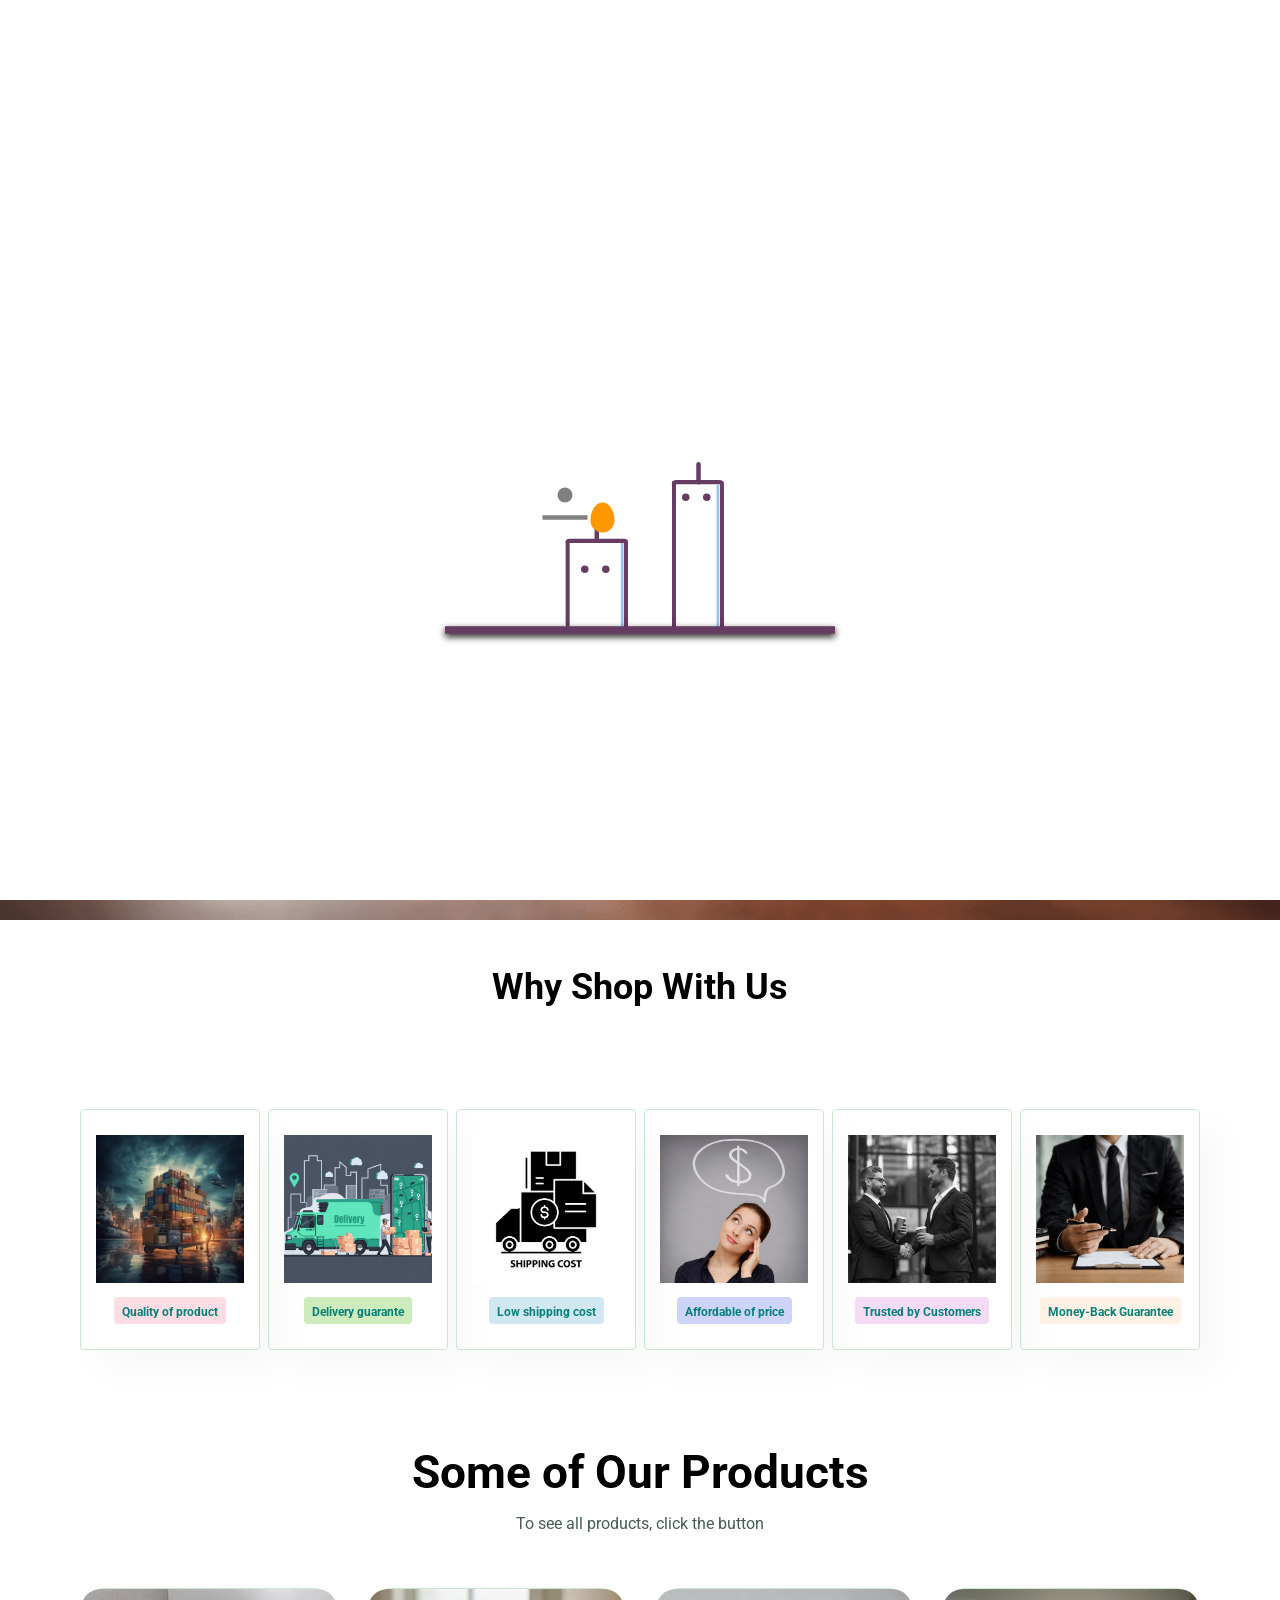
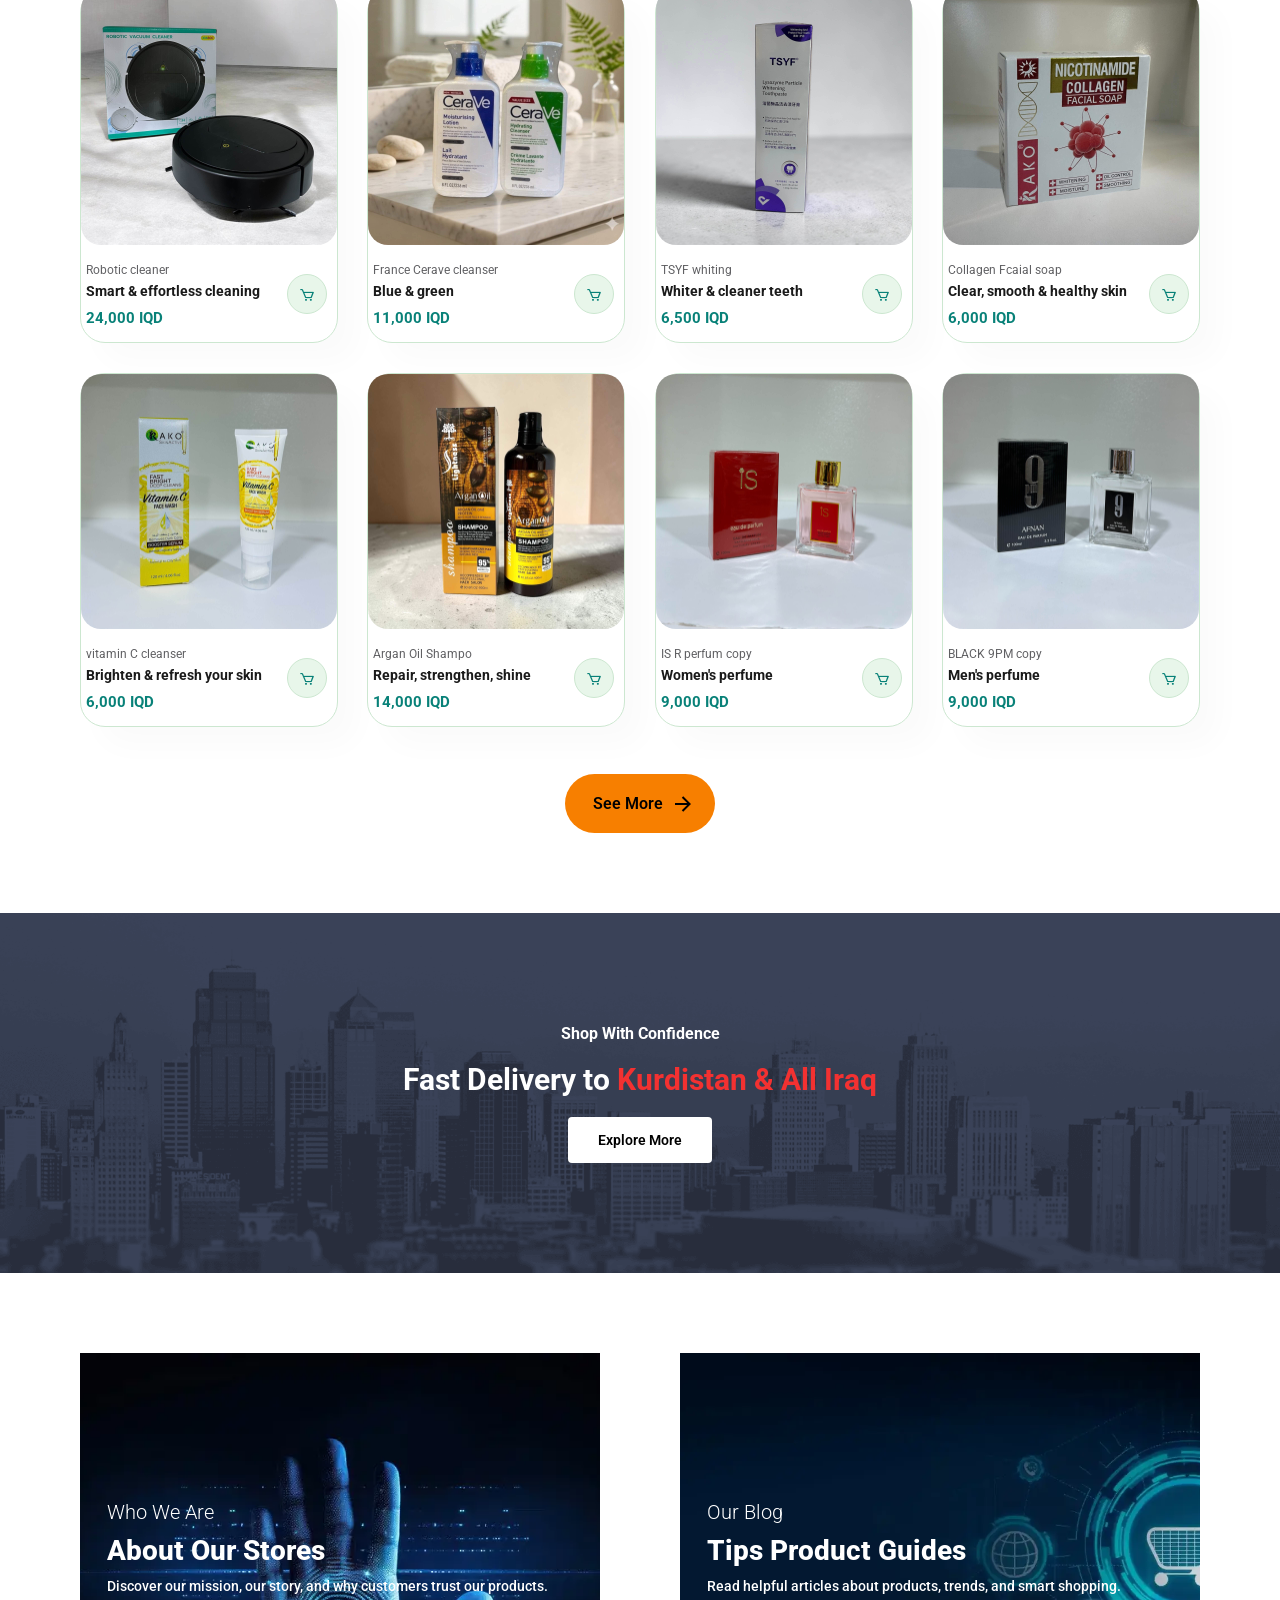
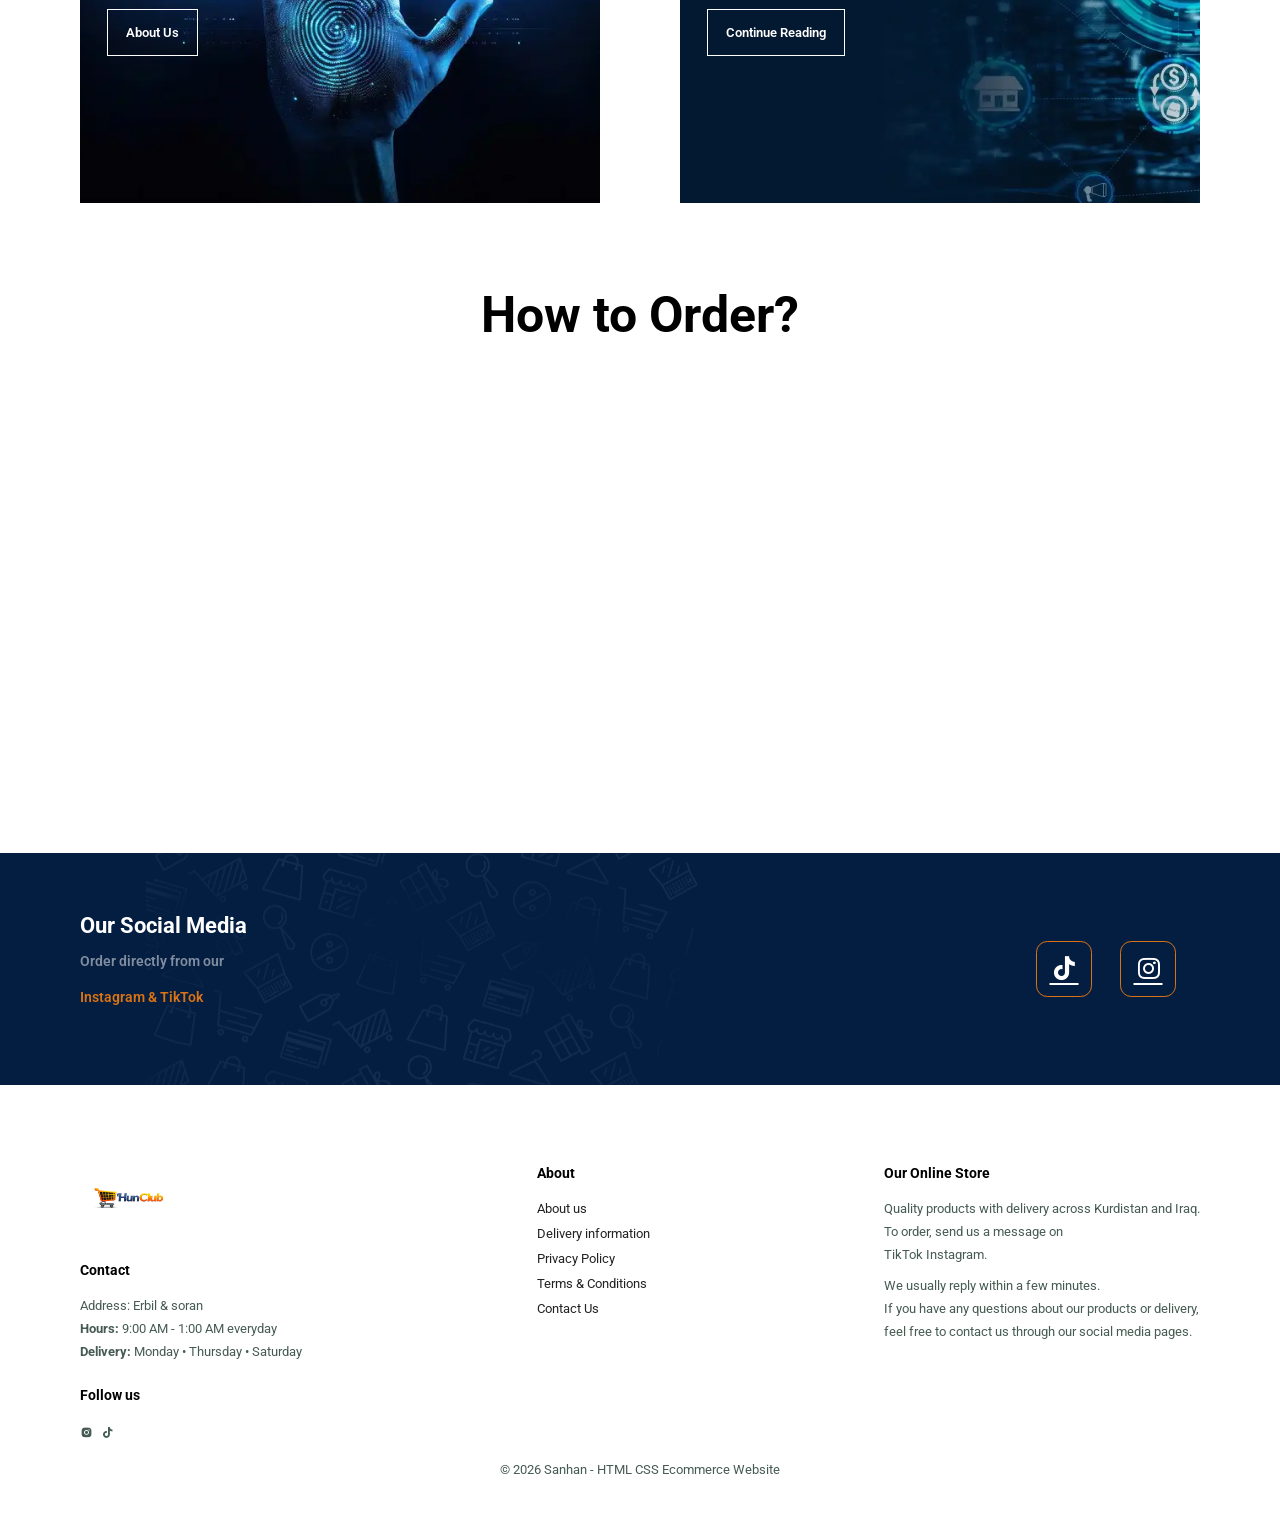
==== index.html @ 9586a237 "Update index.html" ====
<!DOCTYPE html>
<html lang="en">
<head>
    <meta charset="UTF-8">
    <meta http-equiv="X-UA-Compatible" content="IE=edge">
    <meta name="viewport" content="width=device-width, initial-scale=1.0">
    <title> MY SHOP </title>
    <link rel="stylesheet" href="style.css">
    <link rel="stylesheet" href="loading.css">
    <link href='https://unpkg.com/boxicons@2.1.4/css/boxicons.min.css' rel='stylesheet'>
    <link rel="preconnect" href="https://fonts.googleapis.com">
    <link rel="preconnect" href="https://fonts.gstatic.com" crossorigin>
    <link href="https://fonts.googleapis.com/css2?family=Roboto:ital,wght@0,100..900;1,100..900&display=swap" rel="stylesheet">
</head>
<body>

<!-- LOADER -->
<div id="loader">
  <div class="wrapper">
            <div class="candles">
            <div class="light__wave"></div>
            <div class="candle1">
            <div class="candle1__body">
                <div class="candle1__eyes">
                <span class="candle1__eyes-one"></span>
                <span class="candle1__eyes-two"></span>
                </div>
                <div class="candle1__mouth"></div>
            </div>
            <div class="candle1__stick"></div>
            </div>
            <div class="candle2">
            <div class="candle2__body">
                <div class="candle2__eyes">
                <div class="candle2__eyes-one"></div>
                <div class="candle2__eyes-two"></div>
                </div>
            </div>
            <div class="candle2__stick"></div>
            </div>
            <div class="candle2__fire"></div>
            <div class="sparkles-one"></div>
            <div class="sparkles-two"></div>
            <div class="candle__smoke-one"></div>
            <div class="candle__smoke-two"></div>
        </div>
        <div class="floor"></div>
        </div>
  </div>
   
<section class="header" id="header">
     
    <div class="logo">
        <a href="#"><img src="img/BG/Logo 2 imageng.p" alt="HunStore Logo"></a>
    </div>

    <div class="language-switcher" translate="no">
    <!-- REAL select (used by your JS translator) -->
    <select id="language-select">
        <option value="en">English</option>
        <option value="ku">کوردی</option>
        <option value="ar">عربي</option>
    </select>

    <!-- Custom UI -->
    <div class="selected-language">
        <img src="img/flag/UK-flag.jpg">
        <span>English</span>
    </div>

    <div class="language-list">

        <div class="language-item" data-value="en">
            <img src="img/flag/UK-flag.jpg">
            English
        </div>

        <div class="language-item" data-value="ku">
            <img src="img/flag/kurdstan flag.png">
            کوردی
        </div>

        <div class="language-item" data-value="ar">
            <img src="img/flag/iraq-flag.jpg">
            عربي
        </div>

    </div>

</div>

     <div>
        <ul class="navbar" id="navbar">
            <li><a id="nav-home" class="active" href="index.html">Home</a></li>
            <li><a id="nav-shop" href="shop.html">Shop</a></li>
            <li><a id="nav-blog" href="blog.html">Blog</a></li>
            <li><a id="nav-about" href="about.html">About</a></li>
            <li><a id="nav-contact" href="contact.html">Contact us</a></li>
            <li id="lg-bag"><a><i class='bx bx-shopping-bag'></i></a></li>
            <a href="#" id="close"><i class='bx bx-x'></i></a>
        </ul>
     </div>

     <div id="mobile">
        <a href=""><i class='bx bx-shopping-bag'></i></a>
        <i id="bar" class='bx bx-menu'></i>
    </div>
     
</section>

<section class="hero">
    <h2 id="hero-title">welcome to store</h2>
    <h1>Hun Club</h1>
</section>

<section class="section-p1 why-shop">
    <h2 id="why-title">Why Shop With Us ?</h2>
</section>

<section class="section-p1" id="feature">
      
    <div class="fe-box">
        <img src="img/feature/QUALITY.JPG">  
        <h6 id="feature-1">Quality of product</h6> 
    </div>

    <div class="fe-box">
        <img src="img/feature/delevery-garantee.png">  
        <h6 id="feature-2">Delivery guarante</h6>
    </div>

    <div class="fe-box">
        <img src="img/feature/OIP 2.png">  
        <h6 id="feature-3">Low shipping cost</h6>
    </div>

    <div class="fe-box">
        <img src="img/feature/good-price.png">  
        <h6 id="feature-4">Affordable of price</h6>
    </div>

    <div class="fe-box">
        <img src="img/feature/trust-author.png">  
        <h6 id="feature-5">Trusted by Customers</h6>
    </div>

    <div class="fe-box">
        <img src="img/feature/return money.PNG">  
        <h6 id="feature-6">Money-Back Guarantee</h6>
    </div>

</section>
 
<section id="product1" class="section-p1">
    <h2 id="product-title">Some of Our Products</h2>
    <p id="product-subtitle">To see all products, click the button</p>
    
    <div class="pro-container">
          
                <div class="pro">
                    <img src="img/product/Consumer-Electronics/robotic cleaner.JPG">
                    <div class="des">
                        <span>Robotic cleaner</span>
                        <h5 id="product-cleaner">Smart & effortless cleaning</h5>
                        <h4>24,000 IQD</h4>
                    </div>
                    <a href="#"><i class='bx bx-cart cart'></i></a>
            </div>

                   <div class="pro">
                    <img src="img/product/cosmetices/france-ceraVe.JPG">
                    <div class="des">
                        <span>France Cerave cleanser</span>
                        <h5 id="product-cerave">Blue & green</h5>
                        <h4>11,000 IQD</h4>
                    </div>
                    <a href="#"><i class='bx bx-cart cart'></i></a>
            </div>

            <div class="pro">
                    <img src="img/product/cosmetices/TSYF-teeth.JPG">
                    <div class="des">
                        <span>TSYF whiting</span>
                        <h5 id="product-teeth">Whiter & cleaner teeth</h5>
                        <h4>6,500 IQD</h4>
                    </div>
                    <a href="#"><i class='bx bx-cart cart'></i></a>
            </div>

                  <div class="pro">
                    <img src="img/product/cosmetices/Collagen-soap.JPG">
                    <div class="des">
                        <span>Collagen Fcaial soap</span>
                        <h5 id="product-soap">Clear & smooth skin & healthy</h5>
                        <h4>6,000 IQD </h4>
                    </div>
                    <a href="#"><i class='bx bx-cart cart'></i></a>
            </div>

           <div class="pro">
                    <img src="img/product/cosmetices/vitimn-C-face.JPG">
                    <div class="des">
                        <span>vitamin C cleanser</span>
                        <h5 id="product-vitamin">Brighten & refresh your skin</h5>
                        <h4>6,000 IQD </h4>
                    </div>
                    <a href="#"><i class='bx bx-cart cart'></i></a>
            </div>

            <div class="pro">
                    <img src="img/product/cosmetices/Argan-Oil.JPG">
                    <div class="des">
                        <span>Argan Oil Shampo</span>
                        <h5 id="product-argan">Repair, strengthen, shine</h5>
                        <h4>14,000 IQD</h4>
                    </div>
                    <a href="#"><i class='bx bx-cart cart'></i></a>
            </div>

               <div class="pro">
                    <img src="img/product/perfum/IS-red.JPG">
                    <div class="des">
                        <span>IS R perfum copy</span>
                        <h5 id="product-perfume-women">Women perfume</h5>
                        <h4>9,000 IQD</h4>
                    </div>
                    <a href="#"><i class='bx bx-cart cart'></i></a>
            </div>

                  <div class="pro">
                    <img src="img/product/perfum/9PM -prefum.JPG">
                    <div class="des">
                        <span>BLACK 9PM copy</span>
                        <h5 id="product-perfume-men">Men perfume</h5>
                        <h4>9,000 IQD</h4>
                    </div>
                    <a href="#"><i class='bx bx-cart cart'></i></a>
            </div>

    </div>
<div class="btn-container">
     <a href="shop.html">
    <button class="animated-button">
            <svg xmlns="http://www.w3.org/2000/svg" class="arr-2" viewBox="0 0 24 24">
            <path
            d="M16.1716 10.9999L10.8076 5.63589L12.2218 4.22168L20 11.9999L12.2218 19.778L10.8076 18.3638L16.1716 12.9999H4V10.9999H16.1716Z"
            ></path>
            </svg>
            <span class="text" id="btn-see-more">See More</span>
            <span class="circle"></span>
            <svg xmlns="http://www.w3.org/2000/svg" class="arr-1" viewBox="0 0 24 24">
            <path
            d="M16.1716 10.9999L10.8076 5.63589L12.2218 4.22168L20 11.9999L12.2218 19.778L10.8076 18.3638L16.1716 12.9999H4V10.9999H16.1716Z"
            ></path>
            </svg>
    </button>
   </a>
 </div>
</section> 

<section id="banner" class="section-m1">
    <h4 id="banner-small">Shop With Confidence</h4>
    <h2 id="banner-title">
    Fast Delivery to <span>Kurdistan & All Iraq</span>
    </h2>
    <a href="shop.html"><button id="banner-btn" class="normal">Explore More</button></a>
</section>

<section id="sm-banner" class="section-p1">
    <div class="banner-box">
        <h4 id="about-small">Who We Are</h4>
        <h2 id="about-title">Learn More About Our Stores</h2>
        <span id="about-text">Discover our mission, our story, and why customers trust our products.</span>
        <a href="about.html"><button id="about-btn" class="white">About Us</button></a>
    </div>

    <div class="banner-box banner-box2">
        <h4 id="blog-small">Our Blog</h4>
        <h2 id="blog-title">Tips, News & Product Guides</h2>
        <span id="blog-text">Read helpful articles about products, trends, and smart shopping.</span>
        <a href="blog.html"><button id="blog-btn" class="white">Visit Blog</button></a>
    </div>
</section>

<section id="about-app" class="section-p1">
    <h1 id="order-title">How to Order?</h1>
    <div class="video">
        <video autoplay muted loop playsinline src="img/video/how order.mp4"></video>
    </div>
</section>

<section id="ouersocial" class="section-p1 section-m1">
    <div id="paraghraf">
        <h4 id="social-title">Our Social Media</h4>
        <p id="social-desc">
            Order directly from our</p>
            <p><span>Instagram & TikTok</span></p>      
    </div>

    <div class="form">
        <a href="https://www.tiktok.com/@hun_clubstore?_r=1&_t=ZS-95F8sROkps5" target="_blank"><i class='bx bxl-tiktok tiktok'></i></a>
        <a href="https://www.instagram.com/hun_club_?igsh=MXVyOGR4djJyMzljdw%3D%3D&utm_source=qr" target="_blank"><i class='bx bxl-instagram instagram'></i></a>
    </div>
</section>

<footer class="section-p1">
    <div class="col">
        <img style="width:100px;" class="logo" src="img/BG/LOgo.png" alt=" my logo ">
        <h4 id="footer-contact">Contact</h4>
        <p id="footer-address">Address: Erbil & soran</p>
        <p>
            <strong id="footer-hours-label">Hours:</strong>
            <span id="footer-hours">9:00 AM - 1:00 AM everyday</span>
        </p>
        <p>
            <strong id="footer-delivery-label">Delivery:</strong>
            <span id="footer-delivery">Monday • Thursday • Saturday</span>
        </p>
        <div class="follow">
            <h4 id="footer-follow">Follow us</h4>

            <div class="icon">
                <a href="https://www.instagram.com/hun_club_?igsh=MXVyOGR4djJyMzljdw%3D%3D&utm_source=qr" target="_blank"><i class='bx bxl-instagram-alt'></i></a>
                <a href="https://www.tiktok.com/@hun_clubstore?_r=1&_t=ZS-95F8sROkps5" target="_blank"><i class='bx bxl-tiktok'></i></a>
            </div>
        </div>
    </div>

    <div class="col">
        <h4 id="footer-about">About</h4>

        <a id="footer-aboutus" href="#">About us</a>
        <a id="footer-deliveryinfo" href="#">Delivery information</a>
        <a id="footer-privacy" href="#">Privacy Policy</a>
        <a id="footer-terms" href="#">Terms & Conditions</a>
        <a id="footer-contactus" href="#">Contact Us</a>
    </div>

    <div class="col install">
        <h4 id="footer-store">Our Online Store</h4>

        <p id="footer-text1">Quality products with delivery across Kurdistan and Iraq.</p>
        <p id="footer-text2">To order, send us a message onp <p>TikTok Instagram.</p></p>
        <p id="footer-text3">We usually reply within a few minutes.</p>
        <p id="footer-text4">If you have any questions about our products or delivery,</p>
        <p id="footer-text5">feel free to contact us through our social media pages.</p>
    </div>

    <div class="copyright">
        <p id="footer-copy">© 2026 Sanhan - HTML CSS Ecommerce Website</p>
    </div>
</footer>

<script src="script.js"></script>

</body>
</html>
---- style.css ----
*{
    margin: 0;
    padding: 0;
    box-sizing: border-box;
    font-family: roboto;
}

h1{
    font-size: 50px;
    line-height: 64px;
    color: black;
}

h2{
    font-size: 46px;
    line-height: 54px;
    color: black;
}

h4{
    font-size: 20px;
    color: black;
}

h6{
    font-weight: 700;
    font-size: 12px;
}

p{
    font-size: 16px;
    color: #465b52;
    margin: 15px 0 20px 0;
}

.section-p1{
    padding: 40px 80px;
}

.section-m1{
    margin: 40px 0;
}

button.normal{
    font-size: 14px;
    font-weight: 600;
    padding: 15px 30px ;
    color: #000;
    background-color: #fff;
    border-radius: 4px;
    cursor: pointer;
    border: none;
    outline: none;
    transition: 0.2s;
}

button.white{
    font-size: 13px;
    font-weight: 600;
    padding: 15px 18px ;
    color: #fff;
    background-color: transparent;
    cursor: pointer;
    border: 1px solid #fff;
    outline: none;
    transition: 0.2s;
}

body{
    width: 100%;
}

.header{
    display: flex;
    align-items: center;
    justify-content: space-between;
    padding: 20px 80px;
    background: #fff;
    box-shadow: 0 5px 15px rgb(0, 0, 0,0.06) ;
    z-index: 999;
    position: sticky;
    top: 0;  
    left: 0;
}

.logo {
  display: flex;
  align-items: center;
  margin-right: 22px;
}
/* 91 --> 145*/
/*flag select language */
.language-switcher{
    position: relative;
    width: 160px;
    margin-left: 15px;
}

/* hide original select but keep it functional */
#language-select{
    display: none;
}

.selected-language{
    display: flex;
    align-items: center;
    gap: 8px;
    cursor: pointer;
}

.selected-language img{
    width: 24px;
}

.language-list{
    position: absolute;
    top: 40px;
    left: 0;
    background: white;
    width: 100%;
    border-radius: 8px;
    box-shadow: 0 6px 20px rgba(0,0,0,0.15);
    display: none;
}

.language-list{
    right: 0;
    left: auto;
}

.language-item{
    display: flex;
    align-items: center;
    gap: 10px;
    padding: 10px;
    cursor: pointer;
}

.language-item:hover{
    background: #f3f3f3;
}

.language-item img{
    width: 24px;
}

.logo img {
  height: 70px;     /* control logo size */
  width: auto;      /* keeps original proportion */
  display: block;
}

.navbar{
    display: flex;
    align-items: center;
    justify-content: center;
}

.navbar li{
    list-style: none;
    padding: 0 20px;
    position: relative;
}


.navbar li a{
    text-decoration: none;
    font-size: 16px;
    font-weight: 600;
    color: #1a1a1a;
    transition: 0.3s ease;
}

.navbar li a:hover,
.navbar li a.active{
    color:#E2852E;
}

.navbar li a.active::after,
.navbar li a:hover::after {
    content: "";
    width: 30%;
    height:2px;
    background:#E2852E;
    position: absolute;
    bottom: -4px;
    left: 20px;
}

#mobile{
    display: none;
    align-items: center;
}

#close{
    display: none;
}

.hero{
    background-image: url(img/BG/BG-EC.PNG);
    height: 90vh;
    width: 100%;
    background-position: top 25% right 0;
    background-size: cover;
    padding: 0 80px;
    display: flex;
    flex-direction: column;
    align-items: flex-start;
    justify-content: center;
}

.hero h1 {
    color:#F77F00;
}

.hero h2 {
    color:#25343F;
}

.why-shop{
    text-align: center;
    margin: auto;
}

.why-shop h2{
    font-size: 36px;
    font-weight: 700;
}

#feature{
    display: flex;
    align-items: center;
    justify-content: space-between;
    flex-wrap: wrap;
}

#feature .fe-box{
    width: 180px;
    text-align: center;
    padding: 25px 15px;
    box-shadow: 20px 20px 34px rgba(0, 0, 0, 0.03);
    border: 1px solid #cce7d0;
    border-radius: 4px;
    margin: 15px 0;
}

#feature .fe-box:hover{
        box-shadow: 10px 10px 54px rgba(70, 62, 221,0.1);
}

#feature .fe-box img{
    width: 100%;
    margin-bottom: 10px;
}

#feature .fe-box h6{
    display: inline-block;
    padding: 9px 8px 6px 8px;
    line-height: 1;
    border-radius: 4px;
    color: #088178;
    background-color: #fddde4;
}

#feature .fe-box:nth-child(2) h6{
  background-color: #cdebbc;
}

#feature .fe-box:nth-child(3) h6{
  background-color: #d1e8f2;
}

#feature .fe-box:nth-child(4) h6{
  background-color: #cdd4f8;
}

#feature .fe-box:nth-child(5) h6{
  background-color: #f6dbf6;
}

#feature .fe-box:nth-child(6) h6{
  background-color: #fff2e5;
}

#product1{
    text-align: center;
}

#product1 .pro-container{
    display: flex;
    justify-content: space-between;
    padding-top: 20px;
    flex-wrap: wrap;   
}

#product1 .pro{
    width: 23%;
    min-width: 250px;
    pad: 10px 12px;
    border: 1px solid #cce7d0;
    border-radius:25px;
    cursor: pointer;
    box-shadow: 20px 20px 30px rgba(0, 0, 0, 0.02);
    margin: 15px 0;
    transition: 0.2s ease;
    position: relative;
}

#product1 .pro:hover{
        box-shadow: 20px 20px 30px rgba(0, 0, 0, 0.06);
}

.bx-cart-add{
    box-sizing: border-box;
}

#product1 .pro img{
    width: 100%;
    border-radius:20px;
}

#product1 .pro .des{
    text-align: start;
    padding: 10px 0;
}

#product1 .pro .des span{
    color: #606063;
    font-size: 12px;
    margin-right: 5px;
    padding: 5px;

}

#product1 .pro .des h5{
    padding: 5px;
    color: #1a1a1a;
    font-size: 14px;
}

#product1 .pro .des h4{
    padding-top: 7px;
    font-size: 15px;
    font-weight: 700;
    color: #088178;
    padding: 5px;
}

#product1 .pro .cart{
    width: 40px;
    height: 40px;
    line-height: 40px;
    border-radius: 50px;
    background-color: #e8f6ea;
    font-weight: 500;
    color: #088178;
    border: 1px solid #cce7d0;
    margin-bottom: 8px;
    position: absolute;
    bottom: 20px;
    right: 10px;
}

.btn-container{
    display: flex;
    justify-content: center;
    align-items: center;
    padding-top: 2rem;
}

.btn-container a{
    text-decoration: none;
}

.animated-button {
  position: relative;
  display: flex;
  align-items: center;
  gap: 4px;
  padding: 16px 36px;
  border: 4px solid;
  border-color: transparent;
  font-size: 16px;
  background-color: #F77F00;
  border-radius: 100px;
  font-weight: 600;
  color: #000;
  box-shadow: 0 0 0 2px #ffffff;
  cursor: pointer;
  overflow: hidden;
  transition: all 0.6s cubic-bezier(0.23, 1, 0.32, 1);
}

.animated-button svg {
  position: absolute;
  width: 24px;
  fill: #000;
  z-index: 9;
  transition: all 0.8s cubic-bezier(0.23, 1, 0.32, 1);
}

.animated-button .arr-1 {
  right: 16px;
}

.animated-button .arr-2 {
  left: -25%;
}

.animated-button .circle {
  position: absolute;
  top: 50%;
  left: 50%;
  transform: translate(-50%, -50%);
  width: 20px;
  height: 20px;
  background-color: #ffffff;
  border-radius: 50%;
  opacity: 0;
  transition: all 0.8s cubic-bezier(0.23, 1, 0.32, 1);
}

.animated-button .text {
  position: relative;
  z-index: 1;
  transform: translateX(-12px);
  transition: all 0.8s cubic-bezier(0.23, 1, 0.32, 1);
}

.animated-button:hover {
  box-shadow: 0 0 0 12px transparent;
  color: #000;
  border-radius: 12px;
}

.animated-button:hover .arr-1 {
  right: -25%;
}

.animated-button:hover .arr-2 {
  left: 16px;
}

.animated-button:hover .text {
  transform: translateX(12px);
}

.animated-button:hover svg {
  fill: #000;
}

.animated-button:active {
  scale: 0.95;
  box-shadow: 0 0 0 4px greenyellow;
}

.animated-button:hover .circle {
  width: 220px;
  height: 220px;
  opacity: 1;
}

.pro-link{
text-decoration:none;
color:inherit;
display:block;
}

#banner{
    display: flex;
    flex-direction:column;
    justify-content: center;
    align-items: center;
    text-align: center;
    background-image: url("img/banner/banner.png");
    width: 100%;
    height: 40vh;
    background-size: cover;
    background-position: center;
}

#banner h4{
    color: #fff;
    font-size: 16px;
}

#banner h2{
    color: #fff;
    font-size: 30px;
    padding: 10px 0;
}

#banner h2 span{
    color: #f33131;
}

#banner button:hover{
    background: #099178;
    color: #fff;
}


#sm-banner{
    display: flex;
    justify-content: space-between;
    flex-wrap: wrap;
}

#sm-banner .banner-box{
    display: flex;
    flex-direction:column;
    justify-content: center;
    align-items: flex-start;
    background-image: url("img/banner/who\ are\ we.webp");
    min-width: 520px;
    height: 50vh;
    background-size: cover;
    background-position: center;
    padding: 27px;
}

#sm-banner .banner-box2{
        background-image: url("img/banner/blog.webp");
}

#sm-banner  h4{
    color: #fff;
    font-size: 20px;
    font-weight: 300;
}

#sm-banner  h2{
    color: #fff;
    font-size: 28px;
    font-weight: 800;
}

#sm-banner  span{
    color: #fff;
    font-size: 14px;
    font-weight: 500;
    padding-bottom: 15px;   
}

#sm-banner .banner-box:hover button{
    background:#088178;
    border: 1px solid #088178;
}

#banner3{
    display: flex;
    justify-content: space-between;
    flex-wrap: wrap;
    padding: 0 80px;
}


.topic{
    color: #fff;
    font-weight: 900;
    font-size: 22px;
}

.under{
    color: #ec544e;
    font-weight: 800;
    font-size: 15px;
}

#ouersocial{
    display: flex;
    align-items: center;
    justify-content: space-between;
    flex-wrap: wrap;
    background-image: url("img/banner/b14.png");
    background-repeat: no-repeat;
    background-position: 20% 30%;
    background-color: #041e42;
}

#ouersocial h4{
    font-size: 22px;
    font-weight: 700;
    color: #fff;
}


#ouersocial p{
    font-size: 14px;
    font-weight: 600;
    color: #818ea0;
}

#ouersocial p span{
    color: #da7314;
}

.form a{
    display: inline-flex;
    justify-content: center;
    align-items: center;
    width: 3.5rem;
    height: 3.5rem;
    gap: 1rem;
    background: transparent;
    border: 1px solid #da7314;
    font-size: 1.8rem; 
    border-radius: 20%;
    color:white;
    margin: 3rem 1.5rem 3rem 0;
    transition: 0.3s ease-in-out;
}

.form a:hover{
    color: white;
    transform: scale(1.1)translate(-5px);
    box-shadow: 0 0 25px #041e42;
    background-color: rgb(0, 0, 0);
}

.tiktok,.instagram{
    color:#fff;
}

footer{
    display: flex;
    flex-wrap: wrap;
    justify-content: space-between;
}

footer .col{
    display: flex;
    flex-direction: column;
    align-items: flex-start;
    margin-bottom: 20px;
}

footer .logo{
    margin-bottom: 30px;

}

footer h4{
    font-size: 14px;
    padding-bottom: 20px;
}


footer p{
    font-size: 13px;
    margin:0 0 8px 0 ;
}

footer a{
    font-size: 13px;
    text-decoration: none;
    color: #222;
    margin-bottom: 10px;
}

footer .follow{
    margin-top: 20px;
}

footer .follow i{
  color: #465b52;
  padding-right: 4px;
  cursor: pointer;
}

footer .follow i:hover,
footer a:hover{
    color: #088178;
}

footer .copyright{
    width: 100%;
    text-align: center;
}

.page-header{
    background-image: url(img/banner/cosmetic-baner.png);
    width: 100%;
    height: 40vh;
    background-size: cover;
    display: flex;
    justify-content: center;
    text-align: center;
    flex-direction: column;
    padding: 14px;    
}

.page-header h2,
.page-header p{
    color: #fff;
}

.page-header.perfum-header{
    background-image: url(img/banner/perfum-banner.webp);
}

.page-header.Consumer-Electronics{
    background-image: url(img/banner/Consumer-Electronics-banner.jpg);
}

.page-header.Home-Garden{
    background-image: url(img/banner/HG.jpg);
}


#pagination{
    text-align: center;
}

#pagination a{
    text-decoration: none;
    background-color: #088178;
    padding: 15px 20px;
    border-radius: 3px;
    color: #fff;
    font-weight: 600;
}

#pagination a i{
    font-size: 16px;
    font-weight: 600;
}

.page-header.blog-header{
    background-image: url(img/banner/b19.jpg);
}

#blog{
    padding: 150px 150px 0 150px;
}

#blog .blog-box{
    display: flex;
    align-items: center;
    width: 100%;   
    position: relative;
    padding-bottom: 90px;
}

#blog .blog-img{
    width: 50%;
    margin-right: 40px;
}

#blog img{
    width: 100%;
    height: 300px;
    object-fit: cover;
}

#blog .blog-details{
    width: 50%;
}

#blog .blog-details a{
    text-decoration: none;
    font-size: 11px;
    color: #000;
    font-weight: 700;
    position: relative;
}

#blog .blog-details a::after{
    content: "";
    width: 50px;
    height: 1px;
    background-color: #000;
    position: absolute;
    top: 4px;
    right: -60px;
}

#blog .blog-details a:hover{
    color: #088178;
}

#blog .blog-details a:hover::after{
    background-color: #088178;
}

#blog .blog-box h1{
    position: absolute;
    top: -40px;
    left: 0;
    font-size: 100px;
    font-weight: 700;
    color: #c9cbce;
    z-index: -9;
}

.page-header.about-header{
    background-image: url(img/about/banner.png);
}

#about-head,#about-me{
    display: flex;
    align-items: center;
}

#about-head img,#about-me img{
    width: 50%;
    height: auto;
}

#about-head div, #about-me div{
    padding-left: 40px;
}

#about-app{
    text-align: center;
}

#about-app .video{
    width: 70%;
    height: 100%;
    margin: 30px auto 0 auto;
}

#about-app .video video{
    width: 100%;
    height: 100%;
    border-radius: 20px;
}

#contact-details,#contact-erbil{
    display: flex;
    align-items: center;
    justify-content: space-between;
}

#contact-details .details,#contact-erbil .details{
    width: 40%;
}

#contact-details .details span,#contact-erbil .details span,
#form-details form span{
    font-size: 12px;
}

#contact-details .details h2,#contact-erbil .details h2,
#form-details form h2{
    font-size: 26px;
    line-height: 35px;
    padding: 20px 0;
}

#contact-details .details h3,
#contact-erbil .details h3{
    font-size: 16px;
    padding-bottom: 15px;
}

#contact-details .details li,
#contact-erbil .details li{
    list-style: none;
    display: flex;
    padding: 10px 0;
}

#contact-details .details li i,
#contact-erbil .details li i{
    font-size: 14px;
    padding-right: 22px;
}

#contact-details .details li p,
#contact-erbil .details li p{
    margin: 0;
    font-size: 14px;
}

#contact-details .map,
#contact-erbil .map{
    width: 55%;
    height: 400px;
}

#contact-details .map iframe,
#contact-erbil .map iframe{
    width: 100%;
    height: 100%;
}

#form-details{
    display: flex;
    justify-content: space-around;
    margin: 30px;
    padding: 80px;
    border: 1px solid #e1e1e1;
}

#form-details form{
    width: 65%;
    display: flex;
    flex-direction: column;
    align-items: flex-start;
}

#form-details form input,
#form-details form textarea{
    width: 100%;
    padding: 12px 15px;
    outline: none;
    margin-bottom: 20px;
    border: 1px solid #e1e1e1;
}

#form-details form button{
    background-color: #088178;
    color: white;
}

#form-details .people div{
    padding-bottom: 25px;
    display: flex;
    align-items: flex-start;
}

#form-details .people div img{
    width: 65px;
    height: 65px;
    object-fit: cover;
    margin-right: 5px;
    margin-left: 10px;
}

#form-details .people div p{
    margin: 0 0 0 15px;
    font-size: 13px;
    line-height: 25px;
}

#form-details .people div p span{
    display: block;
    font-size: 16px;
    font-weight: 600;
    color: #000;
}

#coupon{
    width: 50%;
    margin-bottom: 30px;
}

#coupon h3{
    padding-bottom: 15px;
}
#coupon input{
    padding: 10px 20px;
    outline: none;
    width: 60%;
    margin-right: 10px;
    border: 1px solid #e2e9e1;
}

#coupon button{
    background-color: #088178;
    color: #fff;
    padding: 12px 20px;
}


@media (max-width: 799px){

    .section-p1{
        padding: 40px 40px;
    }
        .navbar{
        display: flex;
        flex-direction: column;
        align-items: flex-start;
        justify-content: flex-start;
        position: fixed;
        top: 0;
        right: -300px;
        height: 100vh;
        width: 300px;
        background-color: #E3E6F3;
        box-shadow: 0 40px 60px rgba(0, 0, 0, 0.01);
        padding: 80px 0 0 10px;
        transition: 0.3s;
    }

    #navbar.active{
        right: 0px;
    }

    .navbar li{
        margin-bottom: 25px;
    }

    #mobile{
        display: flex;
        align-items: center;
    }

    #mobile i{
    color: #1a1a1a;
    font-size: 24px;
    padding-left: 20px;
    }

    #close{
        display: initial;
        position: absolute;
        top: 30px;
        left: 30px;
        color: #222;
        font-size: 24px;

    }

    .logo img {
        height: 58px;
    }

    #lg-bag{
        display: none;
    }

    .hero{
        height: 70vh;
        padding: 0 80px;
        background-position: top 30% right 30%;
    }

      .why-shop h2 {
        font-size: 28px;
    }

    #feature{
    justify-content: center;
    }

    #feature .fe-box{
     margin: 15px 15px;
    }

    #product1 .pro-container{
    justify-content: center;   
    }

    #product1 .pro{
    margin: 15px 0;
    }

    #banner{
    height: 20vh;
    }

    #sm-banner .banner-box{
  
    min-width: 100%;
    height: 30vh;
    }

    #banner3{
    padding: 0 40px;
    }

    #banner3 .banner-box{
    width: 28%;
    }

    
    #form-details{
        padding: 40px;
    }

    
    #form-details form{
        width: 50%;
    }
}

@media (max-width: 477px) {

     .section-p1{
        padding: 20px;
     }

    .header{
    padding: 10px 30px;
    }

    h1{
        font-size: 38px;
    }

    h2{
        font-size: 32px;
    }

    .hero{
    background-position: 55%;
    padding: 0 20px;
    }

        .why-shop h2 {
        font-size: 22px;
    }
    .why-shop {
        padding: 0 10px; 
    }

    
    .logo img{
        height: 48px;
    }
    #feature{
    justify-content: space-between;
    }

    #feature .fe-box{
    width: 155px;
    margin: 0 0 15px 0;
    }
    
    #product1 .pro{
        width: 100%;
    }

    #banner{
    height: 40vh;
    }

    #sm-banner .banner-box{
    height: 40vh;
    }

    #sm-banner .banner-box2{
    margin-top: 20px;    
    }

    #banner3{
    padding: 0 20px;
    }

    #banner3 .banner-box{
    width: 100%;
    }
    
    #paraghraf{
    margin-top: 15px;
    }

    .form a{
    margin-bottom: 10px;
    width: 3.1rem;
    height: 3.1rem;
    }

    footer .copyright{
    text-align: start;
    }

    #prodetails{
    display: flex;
    flex-direction: column;
    }

    #prodetails .single-pro-imge{
    width: 100%;
    margin-right: 0px;
    }

    #prodetails .single-pro-details{
    width: 100%;
    }
   
    #blog .blog-box{
        display: flex;
        flex-direction: column;
        align-items: flex-start;
    }

    #blog{
        padding: 100px 20px 0 20px;
    }

       #blog .blog-img{
       width: 100%;
       margin-right: 0px;
       margin-bottom: 30px;
    }

       #blog .blog-details{
        width: 100%;
    }

    #about-head,#about-me{
        flex-direction: column;
    }

    #about-head img ,#about-me img{
        width: 100%;
        margin-bottom: 20px;
    }

    #about-head div,#about-me div{
        padding-left: 0px;
    }

    #about-app .video{
        width: 100%;
    }

    #contact-details,#contact-erbil{
        flex-direction: column;
    }

    #contact-details .details,
    #contact-erbil .details{
        width: 100%;
        margin-bottom: 30px;
    }

    #contact-details .map,
    #contact-erbil .map{
        width: 100%;
    }

    #form-details{
        margin: 10px;
        padding: 30px 10px;
        flex-wrap: wrap;
    }

    #form-details form{
        width: 100%;
        margin-bottom: 30px;
    }

    #coupon{
        width: 50%;
    }
}

/*flag-translate*/
@media (max-width:799px){

.language-switcher{
    width: 140px;
}

.selected-language{
    gap: 8px;
    font-size: 16px;
}

.selected-language img{
    width: 23px;
}

.language-list{
    top: 38px;
}

.language-item{
    padding: 10px 10px;
    font-size: 14px;
}

.language-item img{
    width: 23px;
}

}


/*flag-translate*/
@media (max-width:477px){

.language-switcher{
    width: 135px;
}

.selected-language{
    gap: 6px;
    font-size: 14px;
}

.selected-language img{
    width: 20px;
}

.language-list{
    top: 35px;
    border-radius: 6px;
}

.language-item{
    padding: 9px 10px;
    font-size: 14px;
}

.language-item img{
    width: 20px;
}

}

/* button */
@media (max-width: 799px){
  .animated-button{
    padding: 18px 32px;
    font-size: 15px;
  }

  .animated-button svg{
    width: 22px;
  }
}

@media (max-width: 477px){
  .animated-button{
    padding: 14px 28px;
    font-size: 14px;
  }

  .animated-button svg{
    width: 20px;
  }

  .animated-button .text{
    transform: translateX(-8px);
  }
}
---- loading.css ----
#loader {
  position: fixed;
  top: 0;
  left: 0;
  width: 100%;
  height: 100%;
  background: white; /* or your background */
  z-index: 9999;
  display: flex;
  justify-content: center;
  align-items: center;
}

body.loading {
  overflow: hidden;
}

.wrapper {
  position: absolute;
  left: 50%;
  top: 70%;
  transform: scale(1.5, 1.5) translate(-50%, -50%);
}

.floor {
  position: absolute;
  left: 50%;
  top: 50%;
  width: 350px;
  height: 5px;
  background: #673c63;
  transform: translate(-50%, -50%);
  box-shadow: 0px 2px 5px #111;
  z-index: 2;
}

.candles {
  position: absolute;
  left: 50%;
  top: 50%;
  width: 250px;
  height: 150px;
  transform: translate(-50%, -100%);
  z-index: 1;
}

.candle1 {
  position: absolute;
  left: 50%;
  top: 50%;
  width: 35px;
  height: 100px;
  background: #fff;
  border: 3px solid #673c63;
  border-bottom: 0px;
  border-radius: 3px;
  transform-origin: center right;
  transform: translate(60%, -25%);
  box-shadow: -2px 0px 0px #95c6f2 inset;
  animation: expand-body 3s infinite linear;
}

.candle1__stick,
.candle2__stick {
  position: absolute;
  left: 50%;
  top: 0%;
  width: 3px;
  height: 15px;
  background: #673c63;
  border-radius: 8px;
  transform: translate(-50%, -100%);
}

.candle2__stick {
  height: 12px;
  transform-origin: bottom center;
  animation: stick-animation 3s infinite linear;
}

.candle1__eyes,
.candle2__eyes {
  position: absolute;
  left: 50%;
  top: 0%;
  width: 35px;
  height: 30px;
  transform: translate(-50%, 0%);
}

.candle1__eyes-one {
  position: absolute;
  left: 30%;
  top: 20%;
  width: 5px;
  height: 5px;
  border-radius: 100%;
  background: #673c63;
  transform: translate(-70%, 0%);
  animation: blink-eyes 3s infinite linear;
}

.candle1__eyes-two {
  position: absolute;
  left: 70%;
  top: 20%;
  width: 5px;
  height: 5px;
  border-radius: 100%;
  background: #673c63;
  transform: translate(-70%, 0%);
  animation: blink-eyes 3s infinite linear;
}

.candle1__mouth {
  position: absolute;
  left: 40%;
  top: 20%;
  width: 0px;
  height: 0px;
  border-radius: 20px;
  background: #673c63;
  transform: translate(-50%, -50%);
  animation: uff 3s infinite linear;
}

.candle__smoke-one {
  position: absolute;
  left: 30%;
  top: 50%;
  width: 30px;
  height: 3px;
  background: grey;
  transform: translate(-50%, -50%);
  animation: move-left 3s infinite linear;
}

.candle__smoke-two {
  position: absolute;
  left: 30%;
  top: 40%;
  width: 10px;
  height: 10px;
  border-radius: 10px;
  background: grey;
  transform: translate(-50%, -50%);
  animation: move-top 3s infinite linear;
}

.candle2 {
  position: absolute;
  left: 20%;
  top: 65%;
  width: 42px;
  height: 60px;
  background: #fff;
  border: 3px solid #673c63;
  border-bottom: 0px;
  border-radius: 3px;
  transform: translate(60%, -15%);
  transform-origin: center right;
  box-shadow: -2px 0px 0px #95c6f2 inset;
  animation: shake-left 3s infinite linear;
}

.candle2__eyes-one {
  position: absolute;
  left: 30%;
  top: 50%;
  width: 5px;
  height: 5px;
  display: inline-block;
  border: 0px solid #673c63;
  border-radius: 100%;
  float: left;
  background: #673c63;
  transform: translate(-80%, 0%);
  animation: changeto-lower 3s infinite linear;
}

.candle2__eyes-two {
  position: absolute;
  left: 70%;
  top: 50%;
  width: 5px;
  height: 5px;
  display: inline-block;
  border: 0px solid #673c63;
  border-radius: 100%;
  float: left;
  background: #673c63;
  transform: translate(-80%, 0%);
  animation: changeto-greater 3s infinite linear;
}

.light__wave {
  position: absolute;
  top: 35%;
  left: 35%;
  width: 75px;
  height: 75px;
  border-radius: 100%;
  z-index: 0;
  transform: translate(-25%, -50%) scale(2.5, 2.5);
  border: 2px solid rgba(255, 255, 255, 0.2);
  animation: expand-light 3s infinite linear;
}

.candle2__fire {
  position: absolute;
  top: 50%;
  left: 40%;
  display: block;
  width: 16px;
  height: 20px;
  background-color: red;
  border-radius: 50% 50% 50% 50% / 60% 60% 40% 40%;
  background: #ff9800;
  transform: translate(-50%, -50%);
  animation: dance-fire 3s infinite linear;
}

@keyframes blink-eyes {
  0%,
  35% {
    opacity: 1;
    transform: translate(-70%, 0%);
  }
  36%,
  39% {
    opacity: 0;
    transform: translate(-70%, 0%);
  }
  40% {
    opacity: 1;
    transform: translate(-70%, 0%);
  }
  50%,
  65% {
    transform: translate(-140%, 0%);
  }
  66% {
    transform: translate(-70%, 0%);
  }
}
@keyframes expand-body {
  0%,
  40% {
    transform: scale(1, 1) translate(60%, -25%);
  }
  45%,
  55% {
    transform: scale(1.1, 1.1) translate(60%, -28%);
  }
  60% {
    transform: scale(0.89, 0.89) translate(60%, -25%);
  }
  65% {
    transform: scale(1, 1) translate(60%, -25%);
  }
  70% {
    transform: scale(0.95, 0.95) translate(60%, -25%);
  }
  75% {
    transform: scale(1, 1) translate(60%, -25%);
  }
}
@keyframes uff {
  0%,
  40% {
    width: 0px;
    height: 0px;
  }
  50%,
  54% {
    width: 15px;
    height: 15px;
    left: 30%;
  }
  59% {
    width: 5px;
    height: 5px;
    left: 20%;
  }
  62% {
    width: 2px;
    height: 2px;
    left: 20%;
  }
  67% {
    width: 0px;
    height: 0px;
    left: 30%;
  }
}
@keyframes change-background {
  0%,
  59%,
  98%,
  100% {
    background: #fff;
  }
  61%,
  97% {
    background: #000;
  }
}
@keyframes move-left {
  0%,
  59%,
  100% {
    width: 0px;
    left: 40%;
  }
  60% {
    width: 30px;
    left: 30%;
  }
  68% {
    width: 0px;
    left: 20%;
  }
}
@keyframes move-top {
  0%,
  64%,
  100% {
    width: 0px;
    height: 0px;
    top: 0%;
  }
  65% {
    width: 10px;
    height: 10px;
    top: 40%;
    left: 40%;
  }
  80% {
    width: 0px;
    height: 0px;
    top: 20%;
  }
}
@keyframes shake-left {
  0%,
  40% {
    left: 20%;
    transform: translate(60%, -15%);
  }
  50%,
  54% {
    left: 20%;
    transform: translate(60%, -15%);
  }
  59% {
    left: 20%;
    transform: translate(60%, -15%);
  }
  62% {
    left: 18%;
    transform: translate(60%, -15%);
  }
  65% {
    left: 21%;
    transform: translate(60%, -15%);
  }
  67% {
    left: 20%;
    transform: translate(60%, -15%);
  }
  75% {
    left: 20%;
    transform: scale(1.15, 0.85) translate(60%, -15%);
    background: #fff;
    border-color: #673c63;
  }
  91% {
    left: 20%;
    transform: scale(1.18, 0.82) translate(60%, -10%);
    background: #f44336;
    border-color: #f44336;
    box-shadow: -2px 0px 0px #f44336 inset;
  }
  92% {
    left: 20%;
    transform: scale(0.85, 1.15) translate(60%, -15%);
  }
  95% {
    left: 20%;
    transform: scale(1.05, 0.95) translate(60%, -15%);
  }
  97% {
    left: 20%;
    transform: scale(1, 1) translate(60%, -15%);
  }
}
@keyframes stick-animation {
  0%,
  40% {
    left: 50%;
    top: 0%;
    transform: translate(-50%, -100%);
  }
  50%,
  54% {
    left: 50%;
    top: 0%;
    transform: translate(-50%, -100%);
  }
  59% {
    left: 50%;
    top: 0%;
    transform: translate(-50%, -100%);
  }
  62% {
    left: 50%;
    top: 0%;
    transform: rotateZ(-15deg) translate(-50%, -100%);
  }
  65% {
    left: 50%;
    top: 0%;
    transform: rotateZ(15deg) translate(-50%, -100%);
  }
  70% {
    left: 50%;
    top: 0%;
    transform: rotateZ(-5deg) translate(-50%, -100%);
  }
  72% {
    left: 50%;
    top: 0%;
    transform: rotateZ(5deg) translate(-50%, -100%);
  }
  74%,
  84% {
    left: 50%;
    top: 0%;
    transform: rotateZ(0deg) translate(-50%, -100%);
  }
  85% {
    transform: rotateZ(180deg) translate(0%, 120%);
  }
  92% {
    left: 50%;
    top: 0%;
    transform: translate(-50%, -100%);
  }
}
@keyframes expand-light {
  10%,
  29%,
  59%,
  89% {
    transform: translate(-25%, -50%) scale(0, 0);
    border: 2px solid rgba(255, 255, 255, 0);
  }
  90%,
  20%,
  50% {
    transform: translate(-25%, -50%) scale(1, 1);
  }
  95%,
  96%,
  26%,
  27%,
  56%,
  57% {
    transform: translate(-25%, -50%) scale(2, 2);
    border: 2px solid rgba(255, 255, 255, 0.5);
  }
  0%,
  28%,
  58%,
  100% {
    transform: translate(-25%, -50%) scale(2.5, 2.5);
    border: 2px solid rgba(255, 255, 255, 0.2);
  }
}
@keyframes dance-fire {
  59%,
  89% {
    left: 40%;
    width: 0px;
    height: 0px;
  }
  90%,
  0%,
  7%,
  15%,
  23%,
  31%,
  39%,
  47%,
  55% {
    left: 40.8%;
    width: 16px;
    height: 20px;
    background: #ffc107;
  }
  94%,
  3%,
  11%,
  19%,
  27%,
  35%,
  43%,
  51%,
  58% {
    left: 41.2%;
    width: 16px;
    height: 20px;
    background: #ff9800;
  }
}
@keyframes changeto-lower {
  0%,
  70%,
  90% {
    padding: 0px;
    display: inline-block;
    border-radius: 100%;
    background: #673c63;
    border-width: 0 0 0 0;
    border: 0px solid #673c63;
    transform: translate(-90%, 0%);
  }
  71%,
  89% {
    background: none;
    border: solid #673c63;
    border-radius: 0px;
    border-width: 0 2px 2px 0;
    display: inline-block;
    padding: 1px;
    float: left;
    transform-origin: bottom left;
    transform: rotate(-45deg) translate(-50%, -65%);
    -webkit-transform: rotate(-45deg) translate(-50%, -65%);
  }
}
@keyframes changeto-greater {
  0%,
  70%,
  90% {
    top: 50%;
    padding: 0px;
    display: inline-block;
    border-radius: 100%;
    background: #673c63;
    border-width: 0 0 0 0;
    border: 0px solid #673c63;
    transform: translate(-80%, 0%);
  }
  71%,
  89% {
    top: 30%;
    background: none;
    border: solid #673c63;
    border-radius: 0px;
    border-width: 0 2px 2px 0;
    display: inline-block;
    padding: 1px;
    float: left;
    transform-origin: bottom left;
    transform: rotate(135deg) translate(-80%, 20%);
    -webkit-transform: rotate(135deg) translate(-80%, 20%);
  }
}


  .floor {
    width: 260px;
    top: 60%; 
  }
}
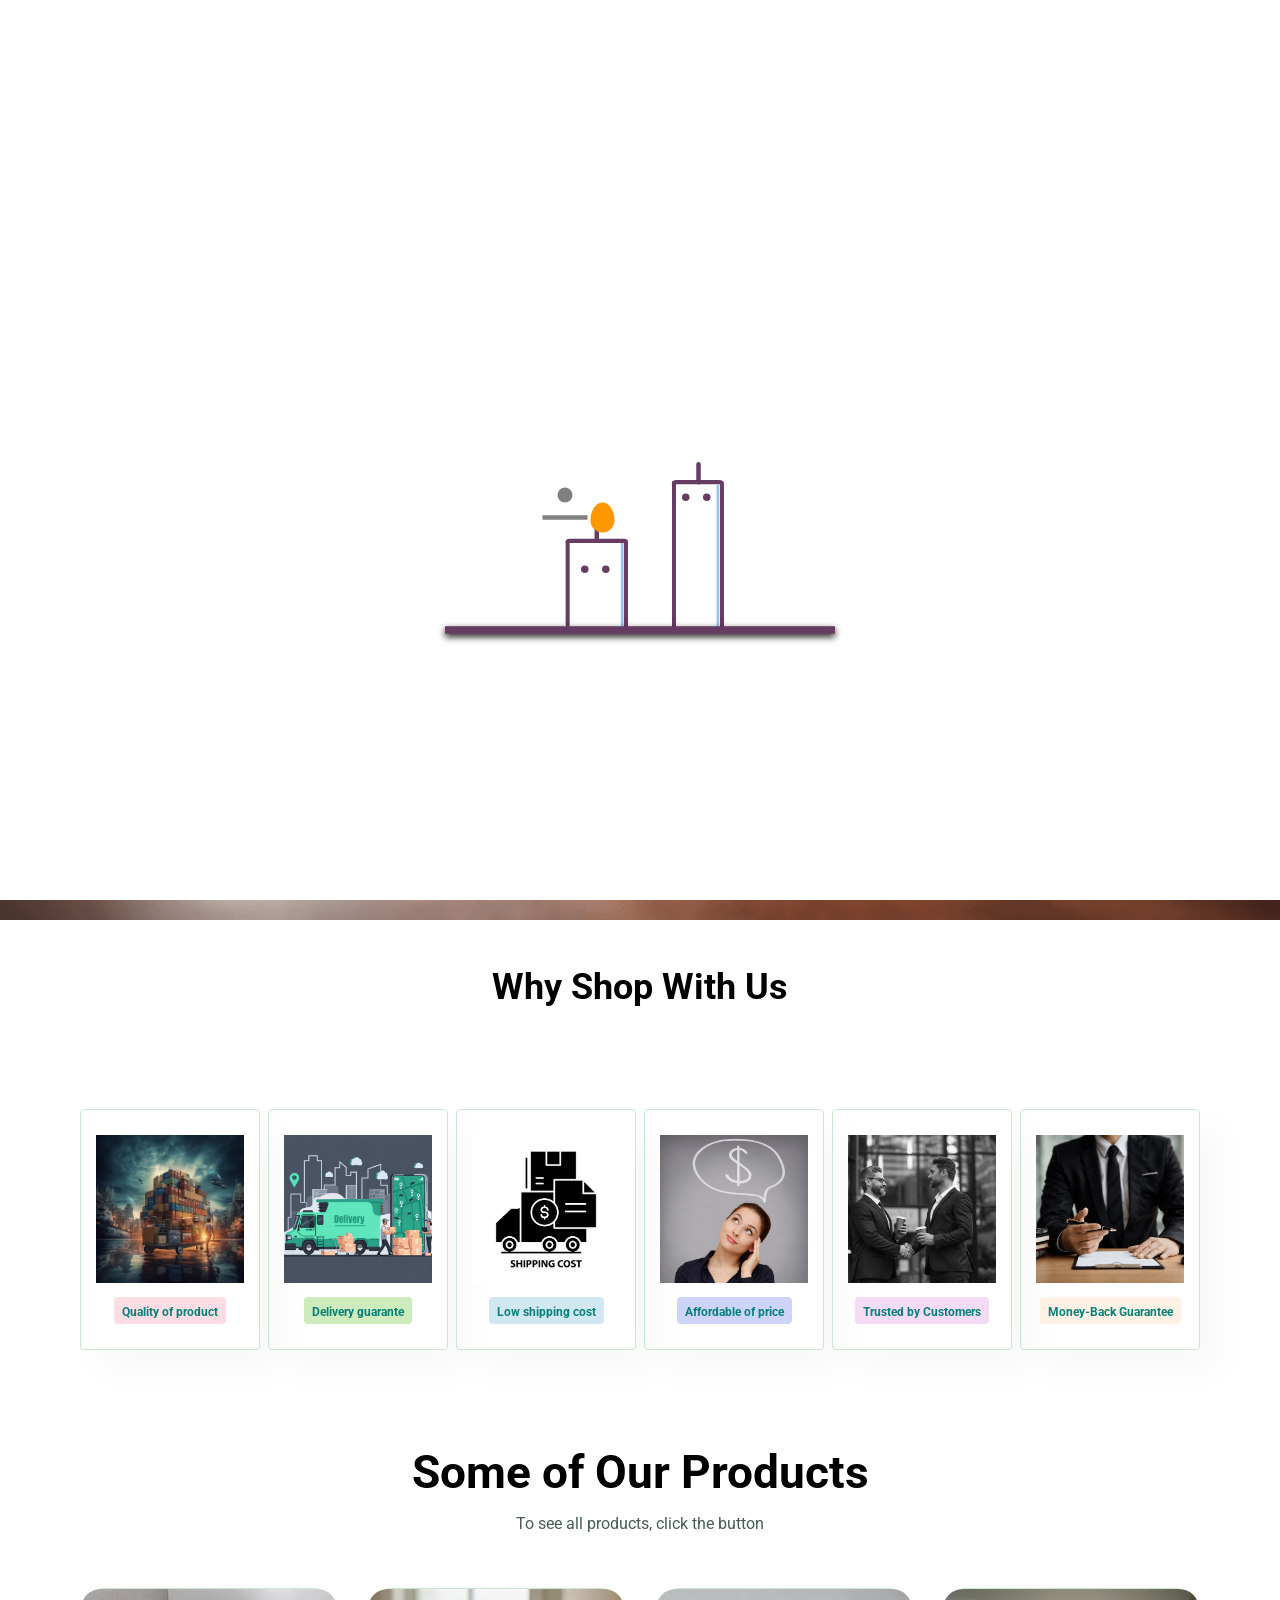
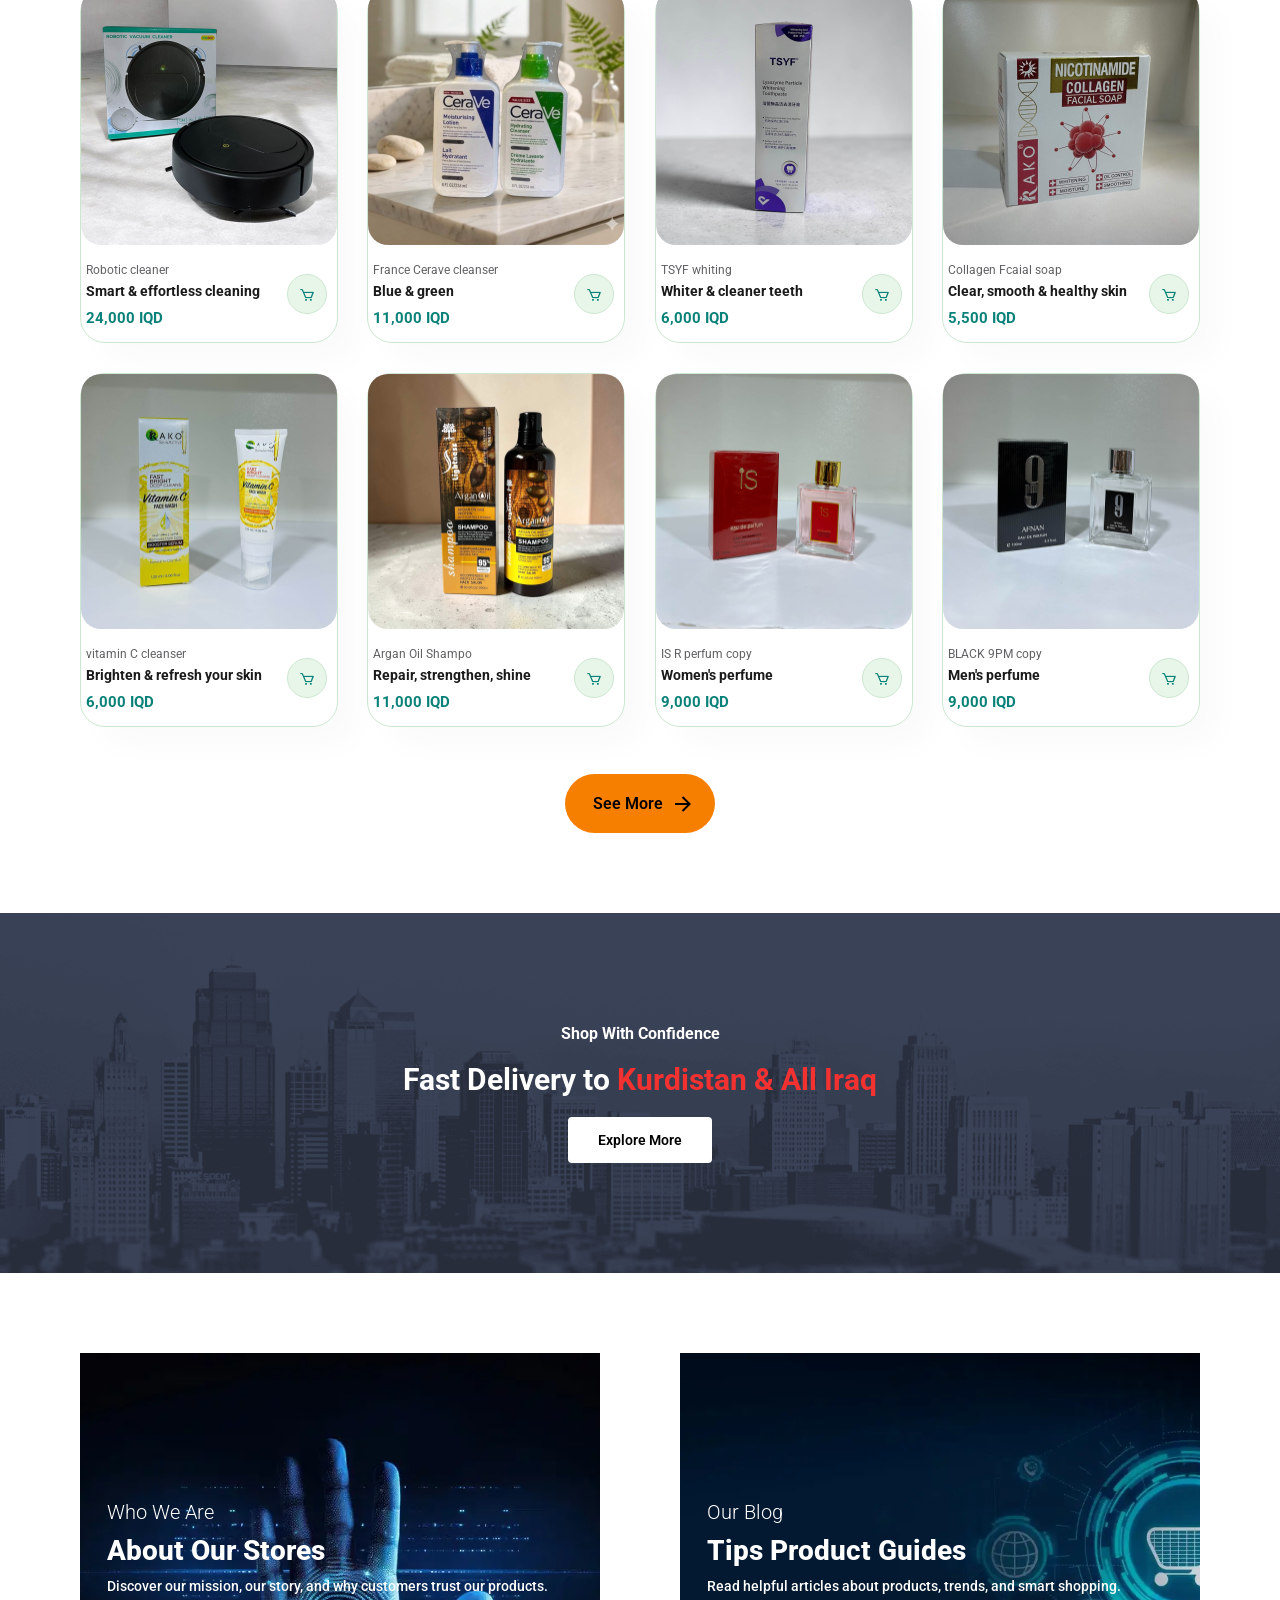
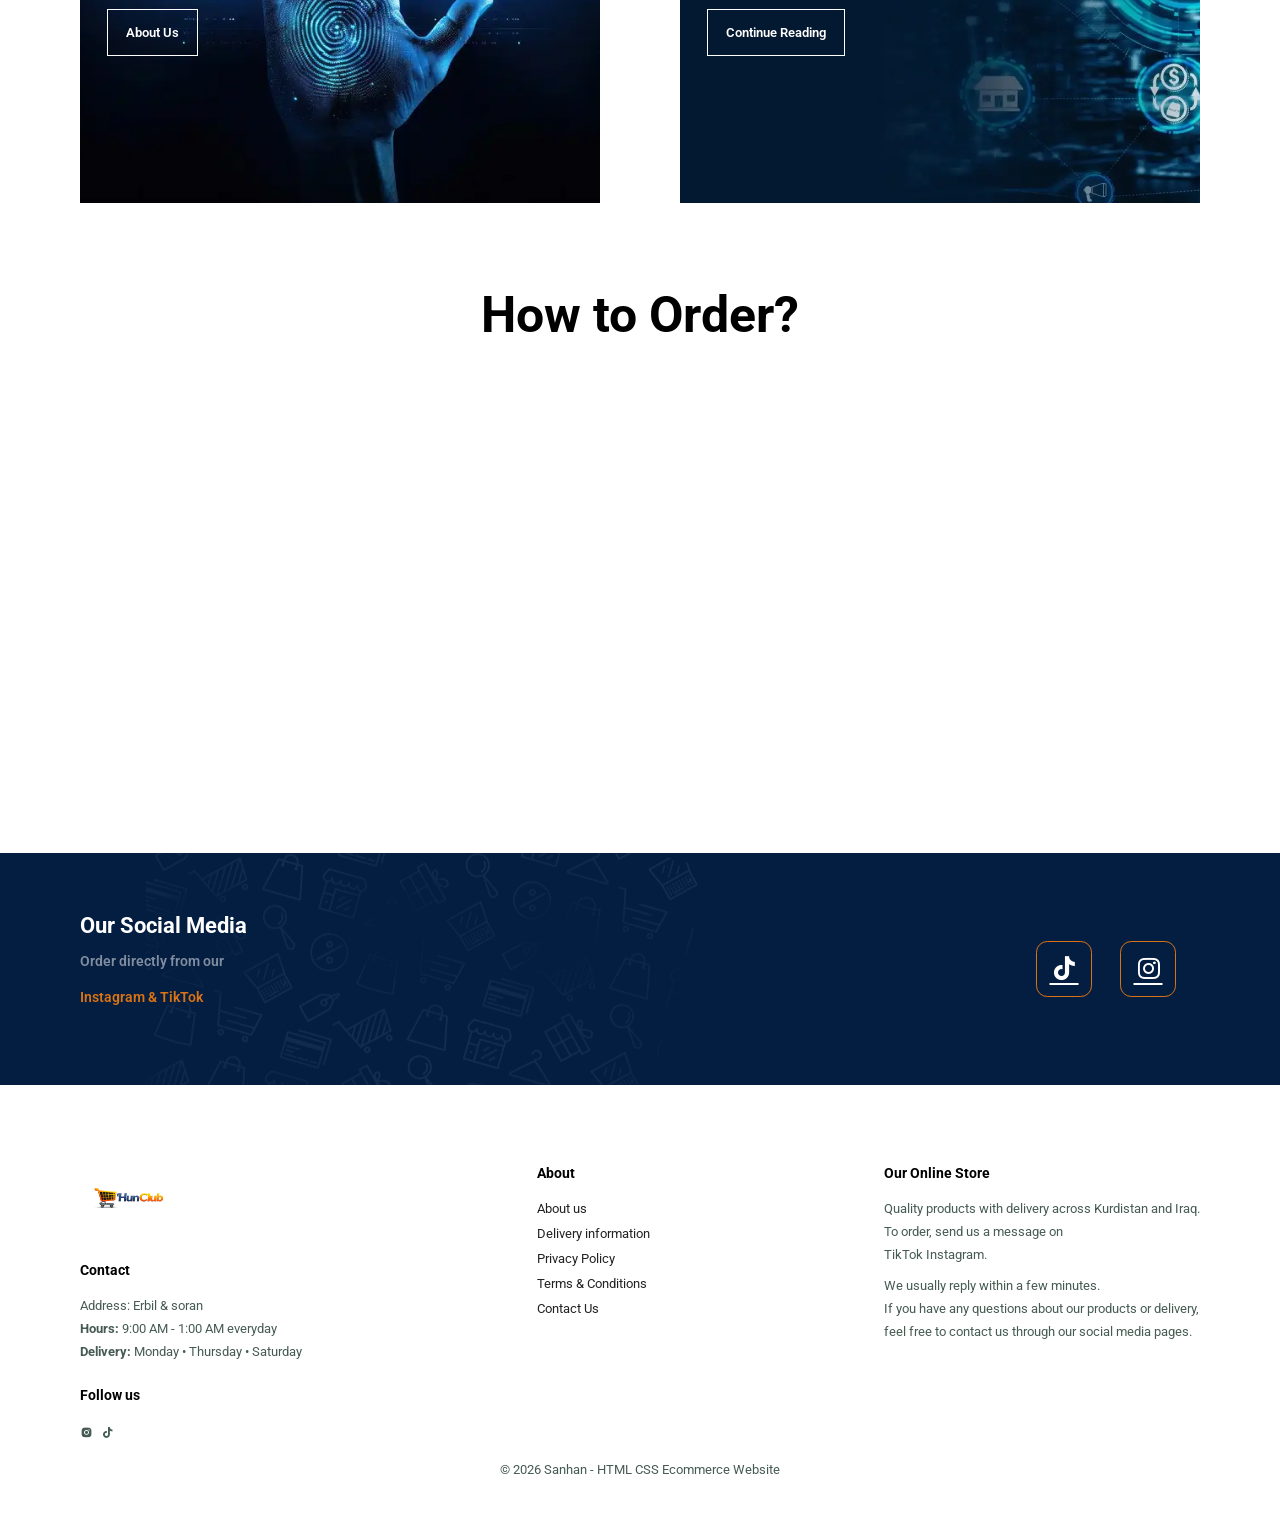
==== commit 6baf96fd: "Update index.html" ====
--- a/index.html
+++ b/index.html
@@ -51,7 +51,7 @@
 <section class="header" id="header">
      
     <div class="logo">
-        <a href="#"><img src="img/BG/Logo 2 imageng.p" alt="HunStore Logo"></a>
+         <a href="#"><img src="img/BG/Logo 2 image.png" alt="HunClub Logo"></a>
     </div>
 
     <div class="language-switcher" translate="no">
@@ -96,7 +96,7 @@
             <li><a id="nav-blog" href="blog.html">Blog</a></li>
             <li><a id="nav-about" href="about.html">About</a></li>
             <li><a id="nav-contact" href="contact.html">Contact us</a></li>
-            <li id="lg-bag"><a><i class='bx bx-shopping-bag'></i></a></li>
+            <li id="lg-bag"><i class='bx bx-shopping-bag'></i></li>
             <a href="#" id="close"><i class='bx bx-x'></i></a>
         </ul>
      </div>
@@ -182,7 +182,7 @@
                     <div class="des">
                         <span>TSYF whiting</span>
                         <h5 id="product-teeth">Whiter & cleaner teeth</h5>
-                        <h4>6,500 IQD</h4>
+                        <h4>6,000 IQD</h4>
                     </div>
                     <a href="#"><i class='bx bx-cart cart'></i></a>
             </div>
@@ -192,7 +192,7 @@
                     <div class="des">
                         <span>Collagen Fcaial soap</span>
                         <h5 id="product-soap">Clear & smooth skin & healthy</h5>
-                        <h4>6,000 IQD </h4>
+                        <h4>5,500 IQD </h4>
                     </div>
                     <a href="#"><i class='bx bx-cart cart'></i></a>
             </div>
@@ -212,7 +212,7 @@
                     <div class="des">
                         <span>Argan Oil Shampo</span>
                         <h5 id="product-argan">Repair, strengthen, shine</h5>
-                        <h4>14,000 IQD</h4>
+                        <h4>11,000 IQD</h4>
                     </div>
                     <a href="#"><i class='bx bx-cart cart'></i></a>
             </div>
@@ -347,7 +347,7 @@
     </div>
 
     <div class="copyright">
-        <p id="footer-copy">© 2026 Sanhan - HTML CSS Ecommerce Website</p>
+        <p id="footer-copy">© 2026 Ecommerce Website</p>
     </div>
 </footer>
 
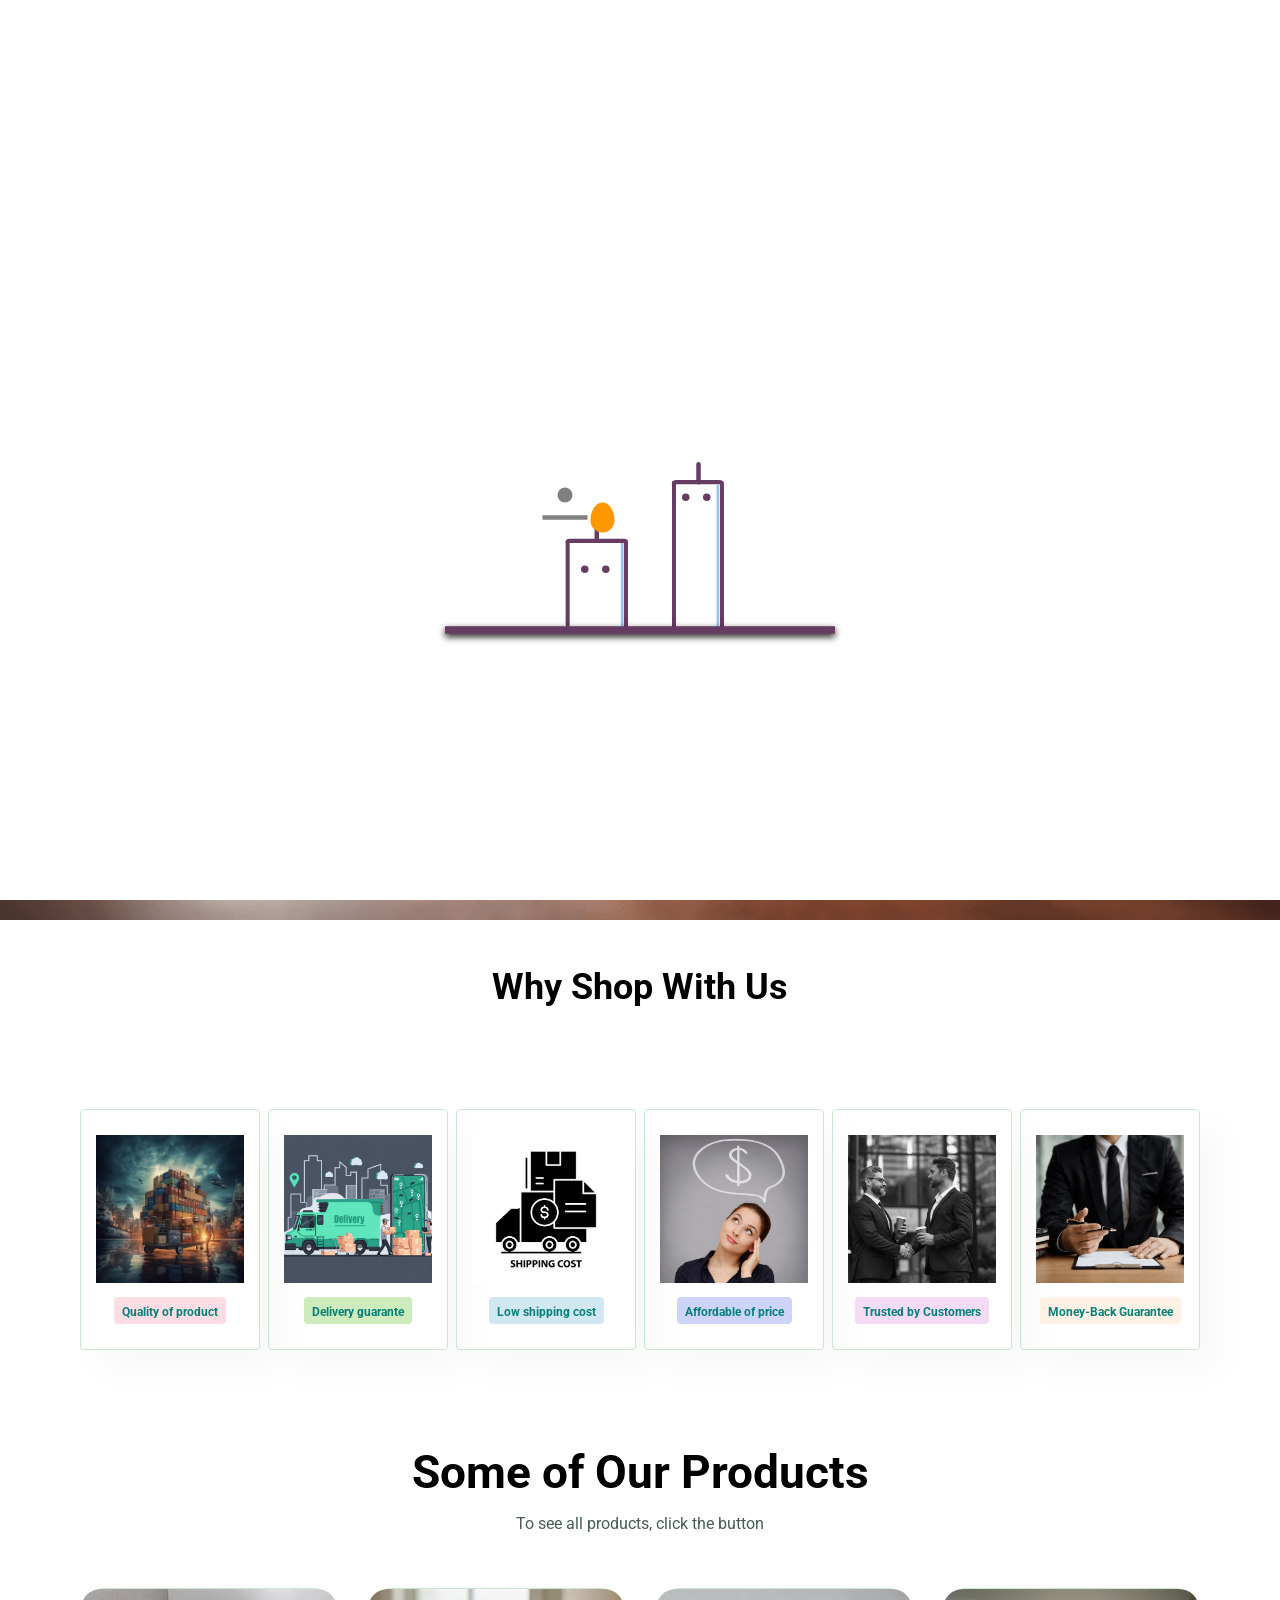
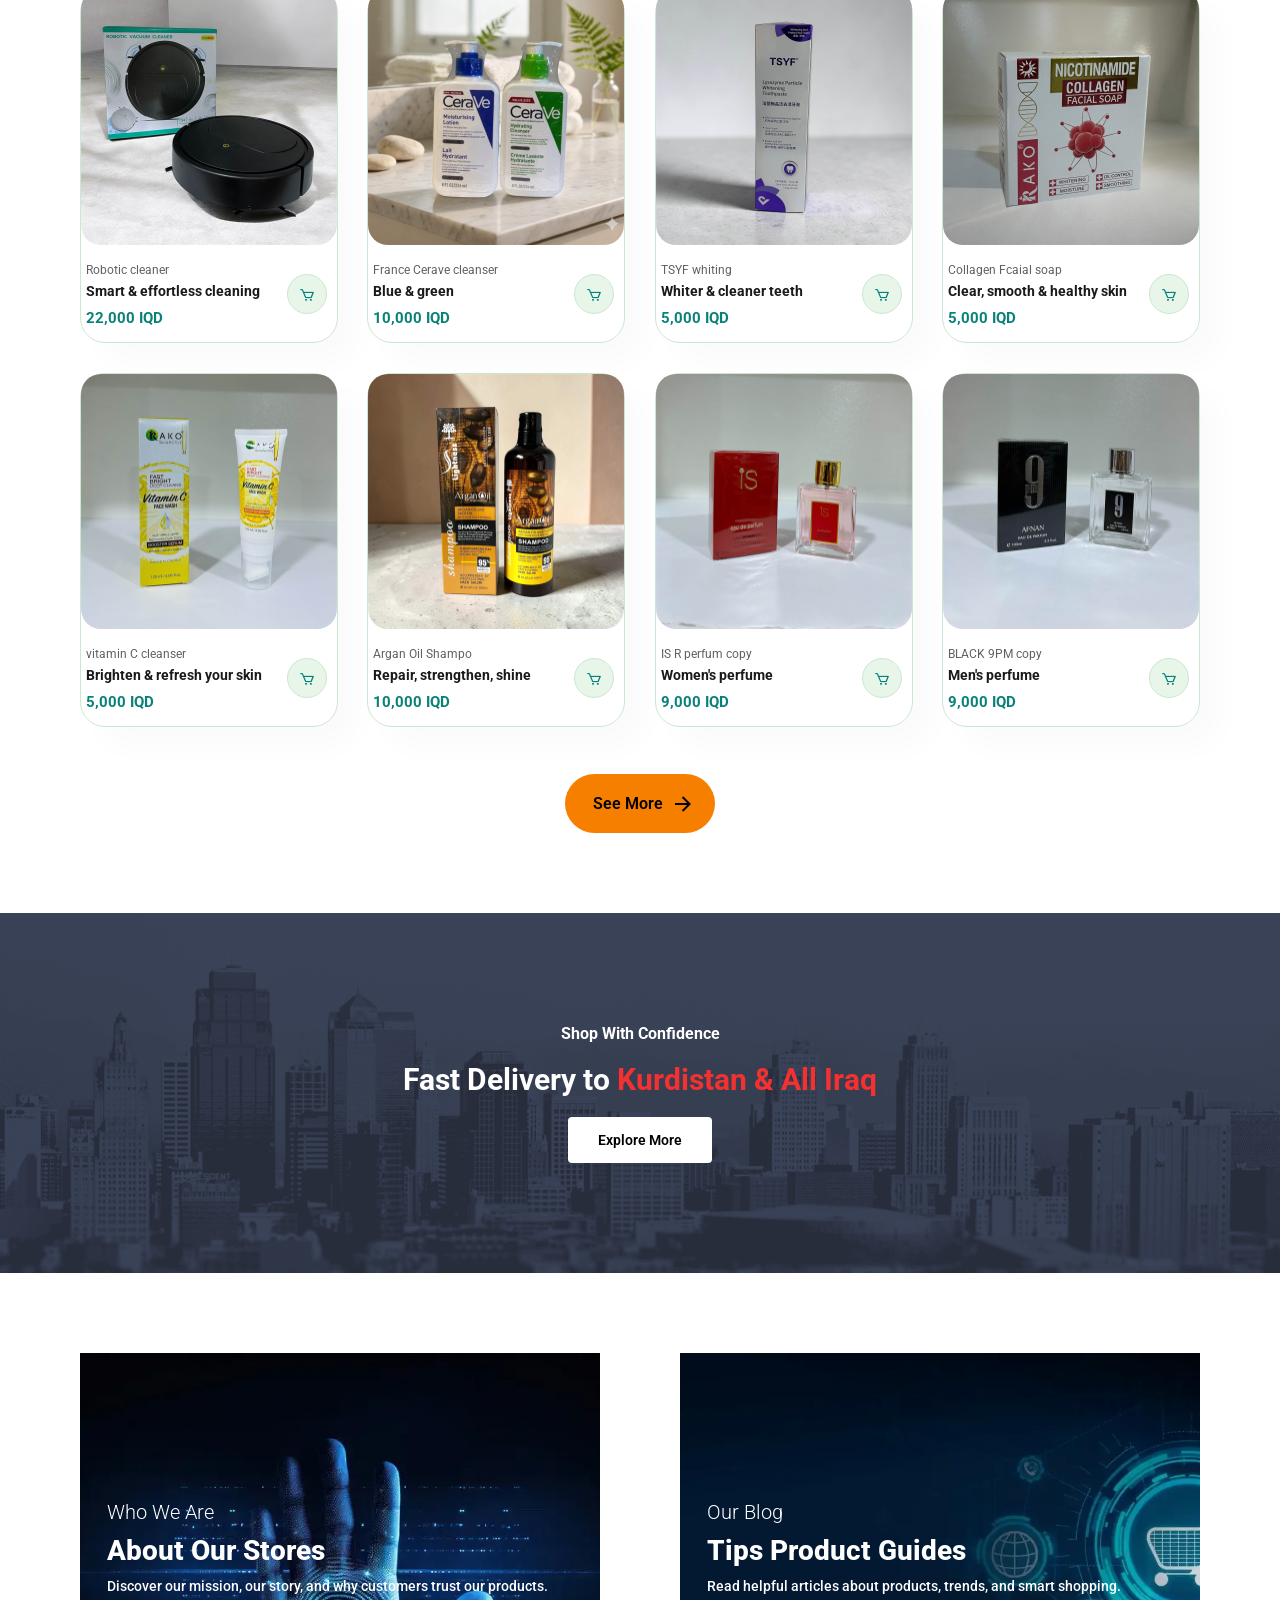
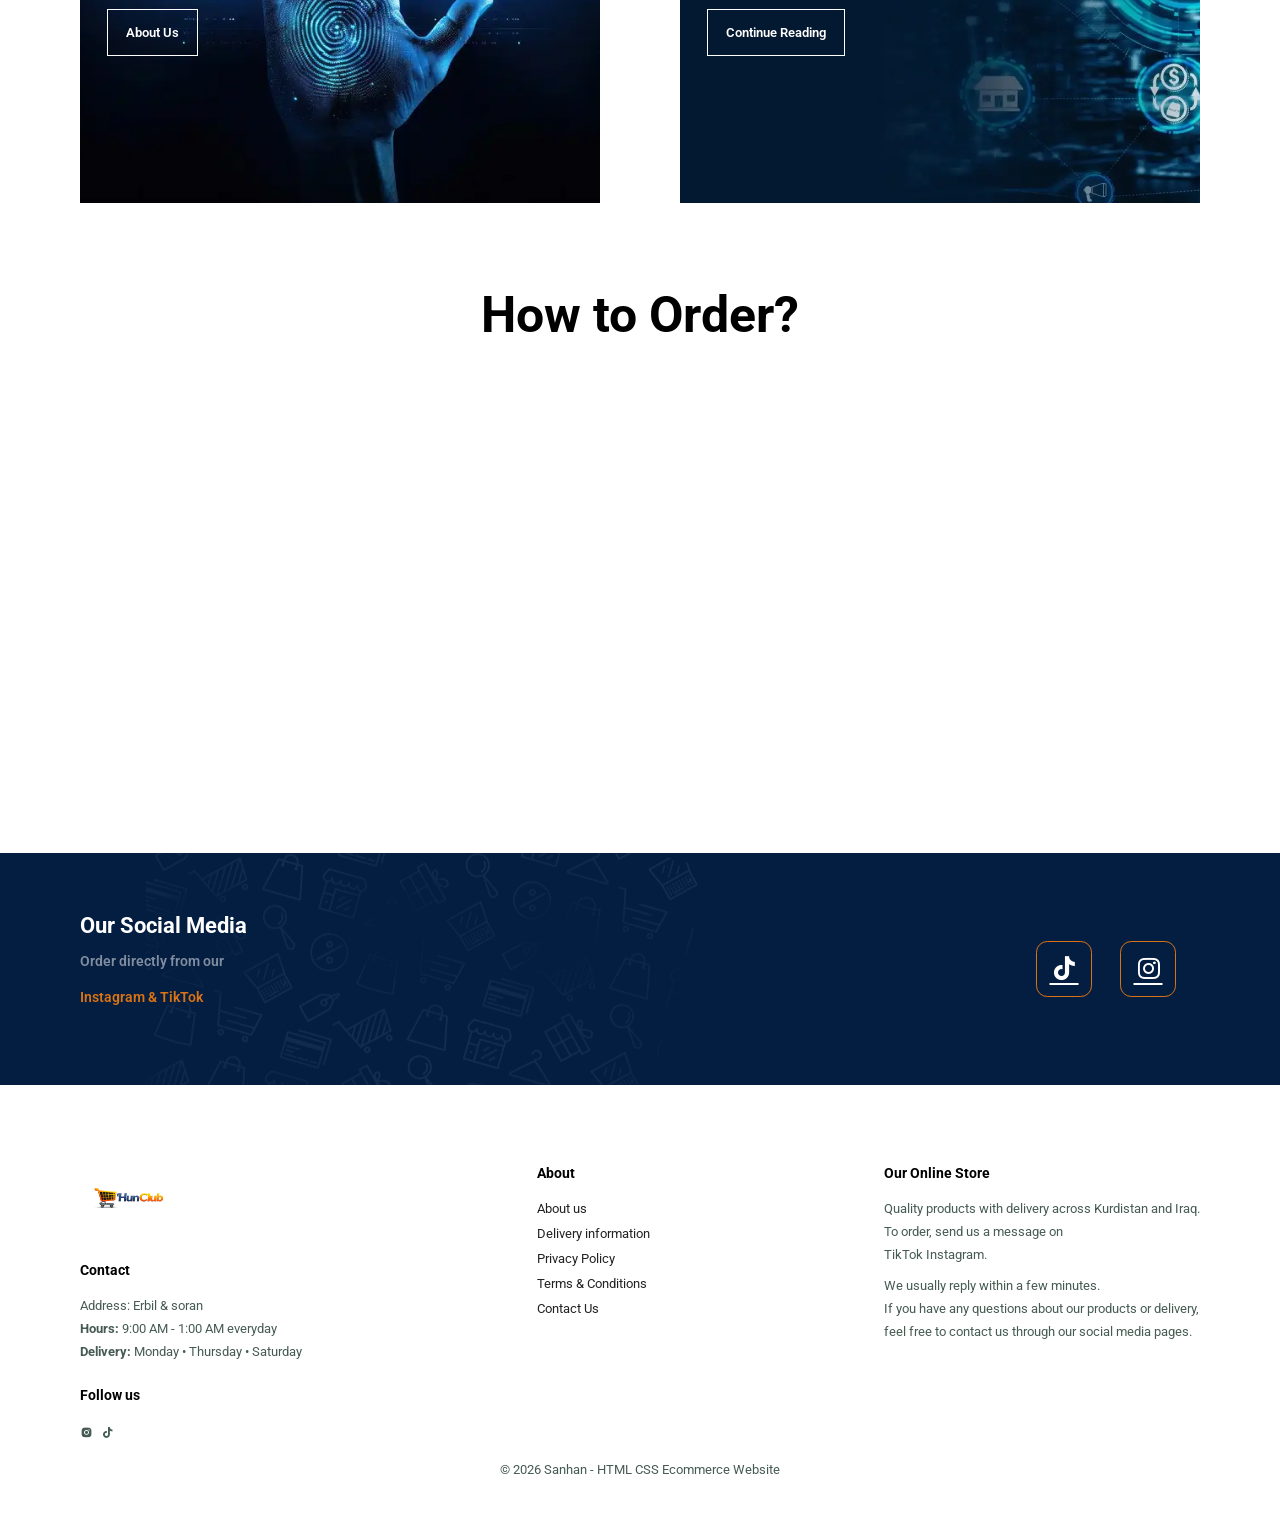
==== commit 46f63c1a: "Update index.html" ====
--- a/index.html
+++ b/index.html
@@ -92,7 +92,13 @@
      <div>
         <ul class="navbar" id="navbar">
             <li><a id="nav-home" class="active" href="index.html">Home</a></li>
-            <li><a id="nav-shop" href="shop.html">Shop</a></li>
+             <li class="has-dropdown">
+                <a id="nav-shop" href="shop.html" class="dropdown-toggle">Shop <i class='bx bx-chevron-down dropdown-icon'></i></a>
+                <ul class="dropdown-menu">
+                    <li><a id="nav-shop-single" href="shop.html">Single Shop</a></li>
+                    <li><a id="nav-shop-multi" href="multi-shop.html">Shop by Dozen</a></li>
+                </ul>
+            </li>
             <li><a id="nav-blog" href="blog.html">Blog</a></li>
             <li><a id="nav-about" href="about.html">About</a></li>
             <li><a id="nav-contact" href="contact.html">Contact us</a></li>
@@ -162,7 +168,7 @@
                     <div class="des">
                         <span>Robotic cleaner</span>
                         <h5 id="product-cleaner">Smart & effortless cleaning</h5>
-                        <h4>24,000 IQD</h4>
+                        <h4>22,000 IQD</h4>
                     </div>
                     <a href="#"><i class='bx bx-cart cart'></i></a>
             </div>
@@ -172,7 +178,7 @@
                     <div class="des">
                         <span>France Cerave cleanser</span>
                         <h5 id="product-cerave">Blue & green</h5>
-                        <h4>11,000 IQD</h4>
+                        <h4>10,000 IQD</h4>
                     </div>
                     <a href="#"><i class='bx bx-cart cart'></i></a>
             </div>
@@ -182,7 +188,7 @@
                     <div class="des">
                         <span>TSYF whiting</span>
                         <h5 id="product-teeth">Whiter & cleaner teeth</h5>
-                        <h4>6,000 IQD</h4>
+                        <h4>5,000 IQD</h4>
                     </div>
                     <a href="#"><i class='bx bx-cart cart'></i></a>
             </div>
@@ -192,7 +198,7 @@
                     <div class="des">
                         <span>Collagen Fcaial soap</span>
                         <h5 id="product-soap">Clear & smooth skin & healthy</h5>
-                        <h4>5,500 IQD </h4>
+                        <h4>5,000 IQD </h4>
                     </div>
                     <a href="#"><i class='bx bx-cart cart'></i></a>
             </div>
@@ -202,7 +208,7 @@
                     <div class="des">
                         <span>vitamin C cleanser</span>
                         <h5 id="product-vitamin">Brighten & refresh your skin</h5>
-                        <h4>6,000 IQD </h4>
+                        <h4>5,000 IQD </h4>
                     </div>
                     <a href="#"><i class='bx bx-cart cart'></i></a>
             </div>
@@ -212,7 +218,7 @@
                     <div class="des">
                         <span>Argan Oil Shampo</span>
                         <h5 id="product-argan">Repair, strengthen, shine</h5>
-                        <h4>11,000 IQD</h4>
+                        <h4>10,000 IQD</h4>
                     </div>
                     <a href="#"><i class='bx bx-cart cart'></i></a>
             </div>
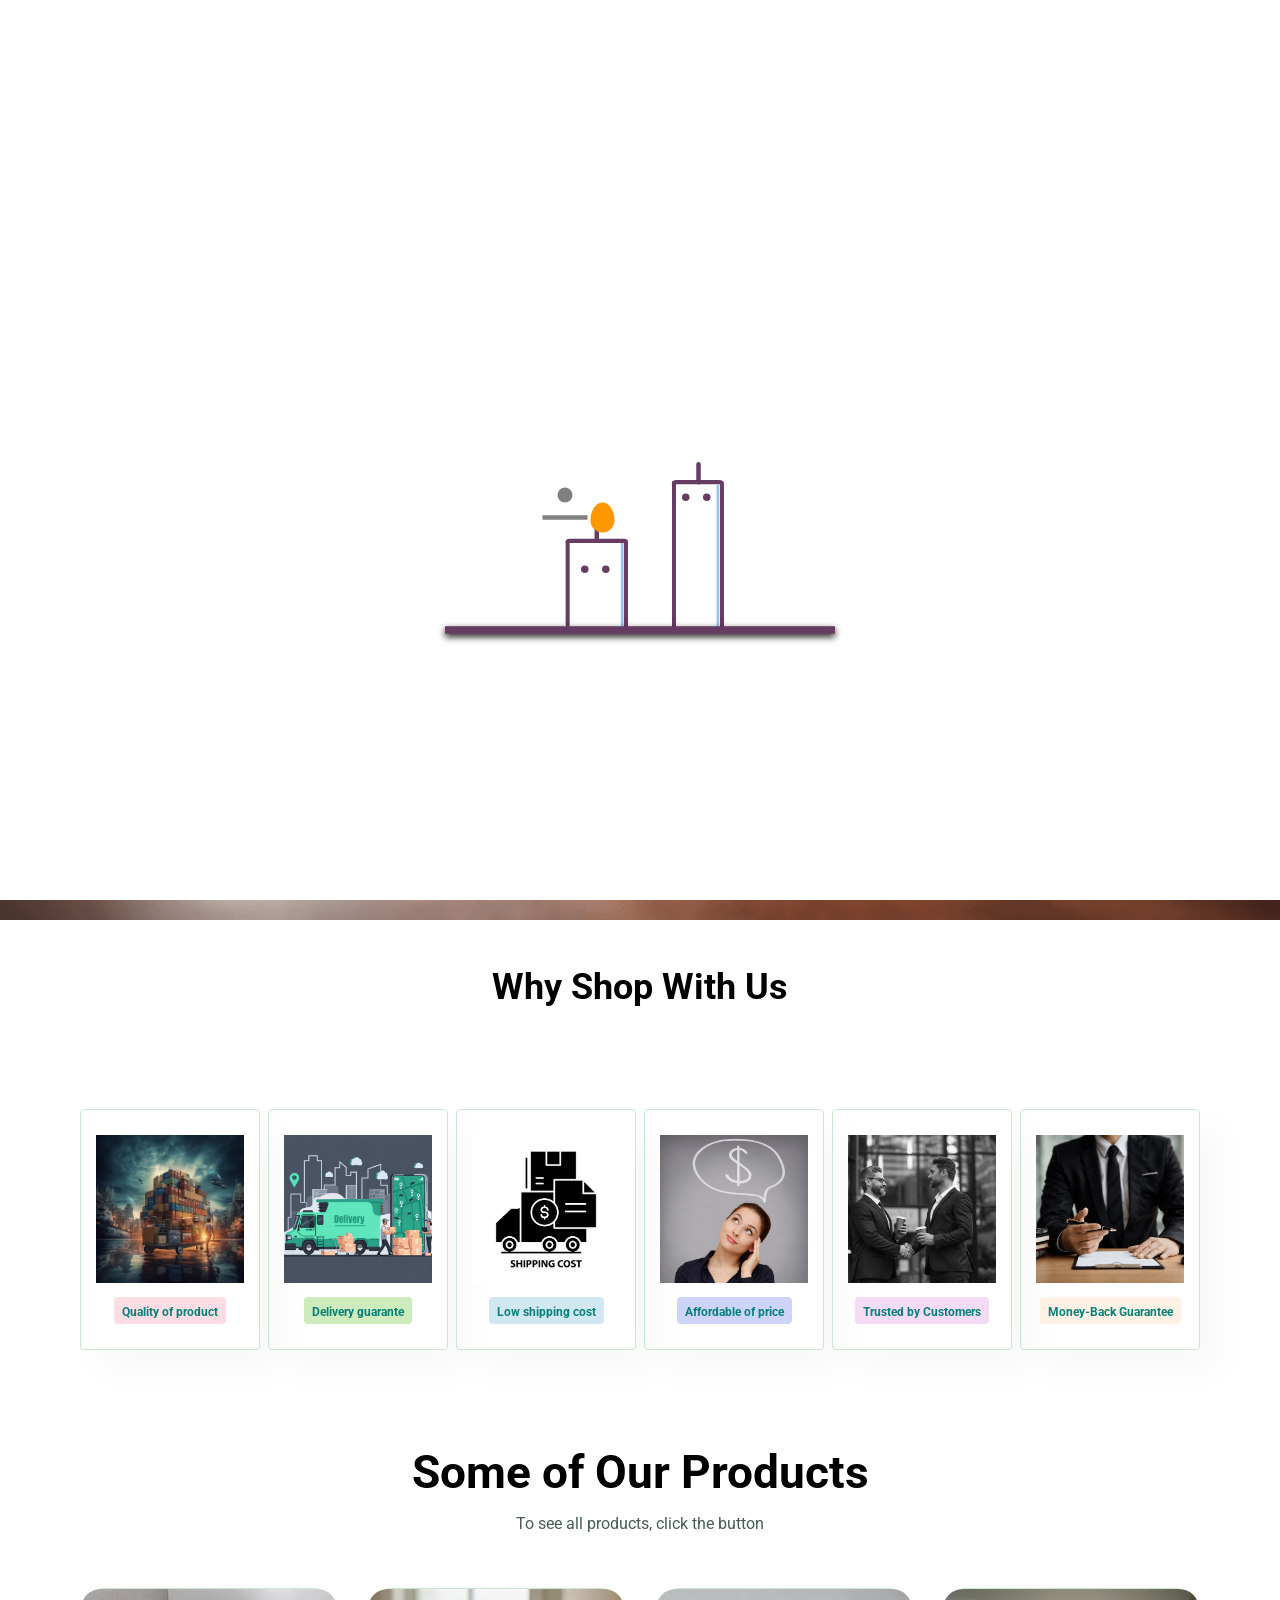
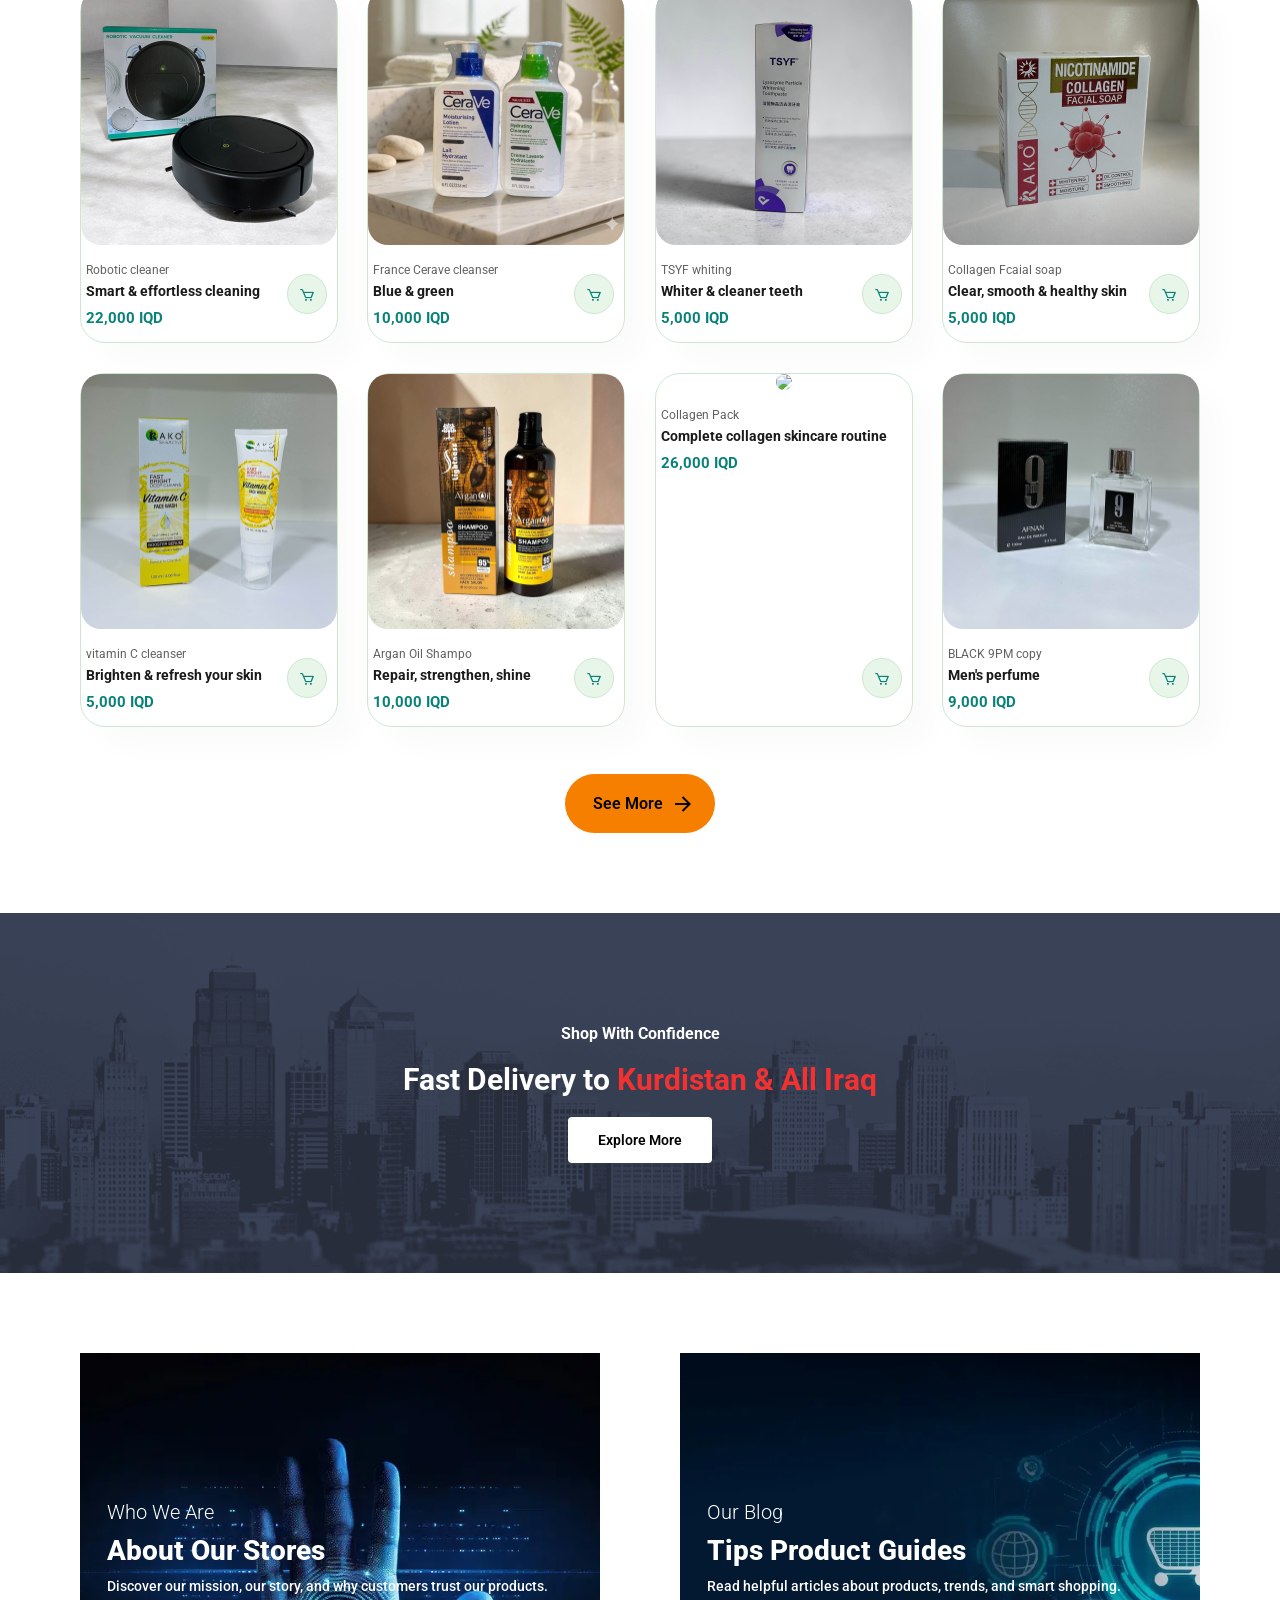
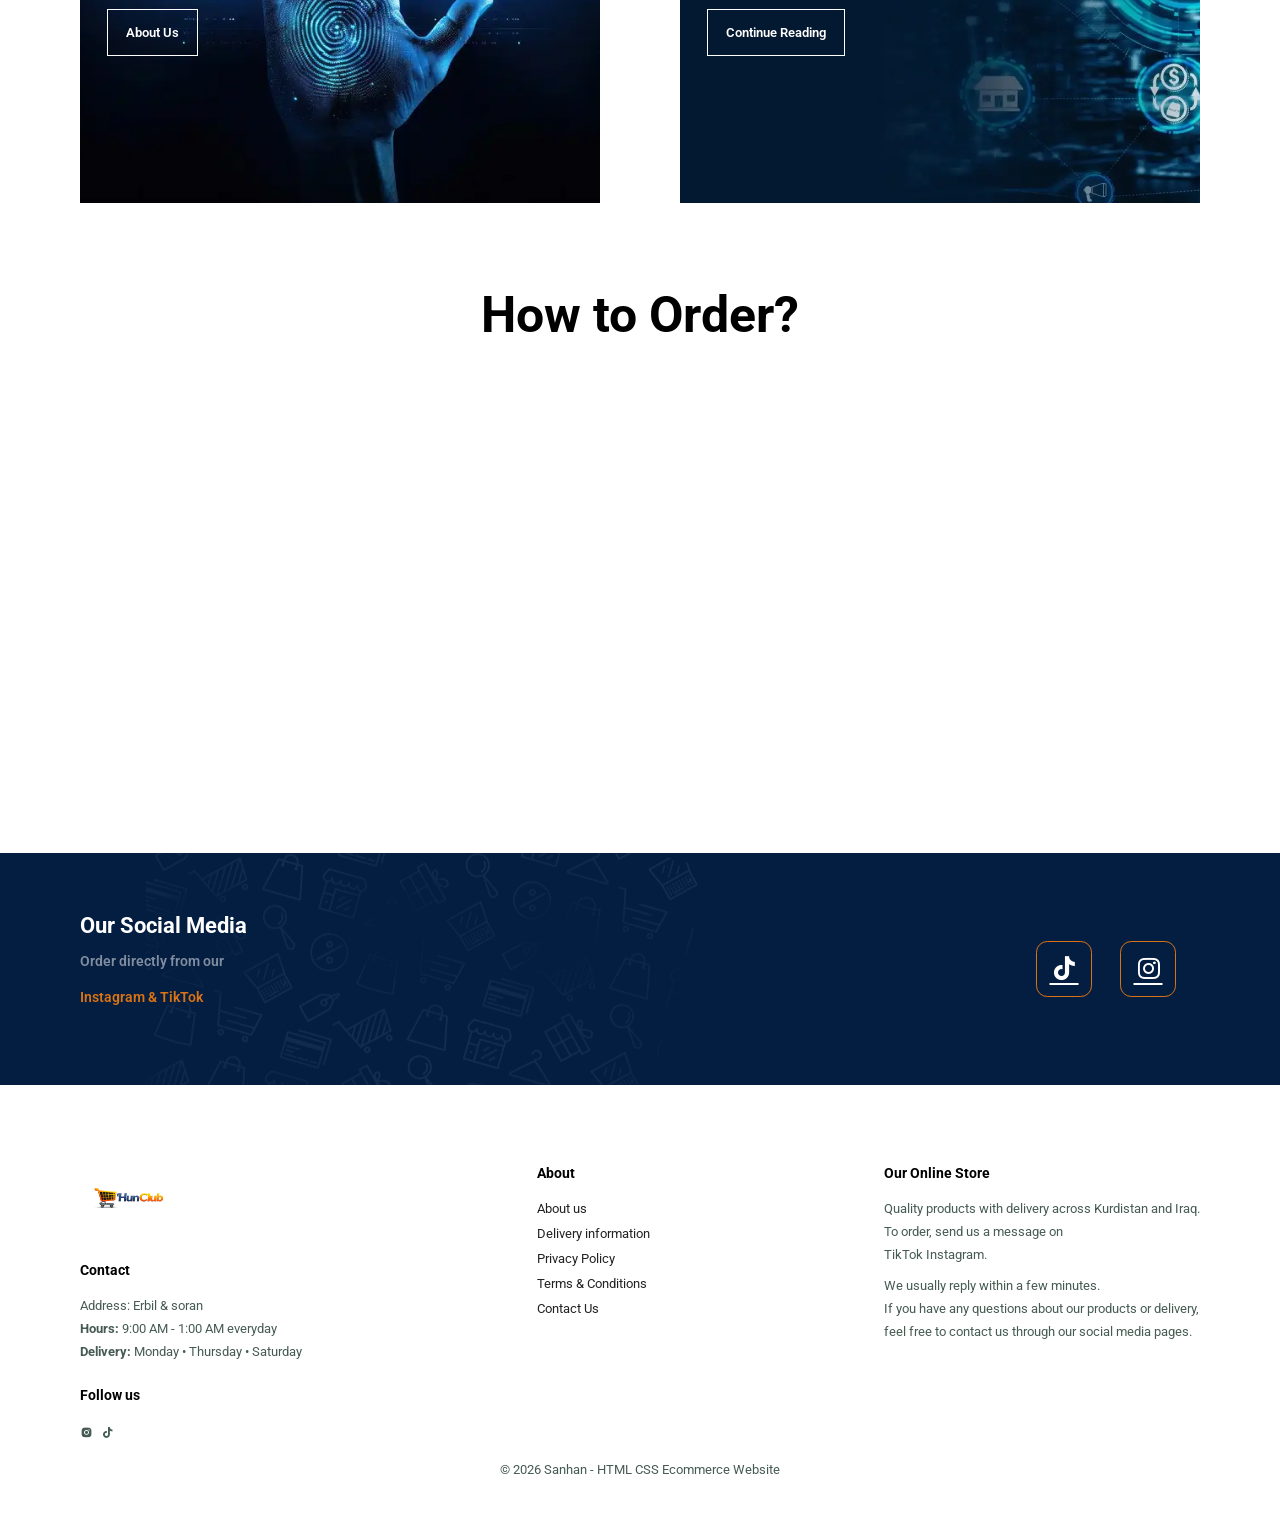
==== commit c48b9401: "Update print statement from 'Hello' to 'Goodbye'" ====
--- a/index.html
+++ b/index.html
@@ -223,12 +223,12 @@
                     <a href="#"><i class='bx bx-cart cart'></i></a>
             </div>
 
-               <div class="pro">
-                    <img src="img/product/perfum/IS-red.JPG">
-                    <div class="des">
-                        <span>IS R perfum copy</span>
-                        <h5 id="product-perfume-women">Women perfume</h5>
-                        <h4>9,000 IQD</h4>
+            <div class="pro">
+                    <img src="img/product/cosmetices/Collagen Pack.JPG">
+                    <div class="des">
+                        <span>Collagen Pack </span>
+                        <h5 id="collagen-pack-desc">Complete collagen skincare routine</h5>
+                        <h4>26,000 IQD</h4>
                     </div>
                     <a href="#"><i class='bx bx-cart cart'></i></a>
             </div>
--- a/style.css
+++ b/style.css
@@ -185,6 +185,91 @@
     position: absolute;
     bottom: -4px;
     left: 20px;
+}
+
+/* Shop dropdown (Single Shop / Multi Shop) */
+.has-dropdown{
+    position: relative;
+}
+
+.dropdown-toggle{
+    display: flex;
+    align-items: center;
+    gap: 4px;
+    cursor: pointer;
+}
+
+.dropdown-icon{
+    font-size: 15px;
+    transition: transform 0.3s ease;
+}
+
+.has-dropdown.open .dropdown-icon{
+    transform: rotate(180deg);
+}
+
+.dropdown-menu{
+    list-style: none;
+}
+
+.dropdown-menu li{
+    padding: 0;
+    margin: 0;
+}
+
+.dropdown-menu li a{
+    text-decoration: none;
+    color: #1a1a1a;
+    transition: 0.2s ease;
+}
+
+/* kill the underline effect inherited from .navbar li a for dropdown items */
+.dropdown-menu li a.active::after,
+.dropdown-menu li a:hover::after{
+    content: none;
+}
+
+.navbar li a.dropdown-toggle.active::after,
+.navbar li a.dropdown-toggle:hover::after{
+    content: none;
+}
+
+/* Desktop floating dropdown panel (default, same as the rest of the file) */
+.dropdown-menu{
+    position: absolute;
+    top: 100%;
+    left: 0;
+    margin-top: 14px;
+    min-width: 170px;
+    background: #fff;
+    border-radius: 8px;
+    box-shadow: 0 12px 30px rgba(0,0,0,0.14);
+    padding: 6px 0;
+    opacity: 0;
+    visibility: hidden;
+    transform: translateY(8px);
+    transition: opacity 0.25s ease, transform 0.25s ease, visibility 0.25s;
+    z-index: 998;
+}
+
+.has-dropdown:hover .dropdown-menu,
+.has-dropdown.open .dropdown-menu{
+    opacity: 1;
+    visibility: visible;
+    transform: translateY(0);
+}
+
+.dropdown-menu li a{
+    display: block;
+    padding: 10px 18px;
+    font-size: 14px;
+    font-weight: 500;
+    white-space: nowrap;
+}
+
+.dropdown-menu li a:hover{
+    background: #f7f2ea;
+    color: #E2852E;
 }
 
 #mobile{
@@ -707,6 +792,9 @@
     background-image: url(img/banner/HG.jpg);
 }
 
+.page-header.dozen-shop{
+    background-image: url(img/banner/Dozen-shop.JPG);
+}
 
 #pagination{
     text-align: center;
@@ -993,6 +1081,49 @@
     .navbar li{
         margin-bottom: 25px;
     }
+    
+    .has-dropdown{
+        width: 100%;
+    }
+
+    .dropdown-toggle{
+        justify-content: flex-start;
+    }
+
+    .dropdown-menu{
+        position: static;
+        opacity: 1;
+        visibility: visible;
+        transform: none;
+        box-shadow: none;
+        min-width: 0;
+        background: transparent;
+        border-radius: 0;
+        max-height: 0;
+        overflow: hidden;
+        margin-top: 0;
+        margin-left: 4px;
+        padding-left: 14px;
+        border-left: 2px solid transparent;
+        transition: max-height 0.3s ease, margin-top 0.3s ease, border-color 0.3s ease;
+    }
+
+    .has-dropdown.open .dropdown-menu{
+        max-height: 160px;
+        margin-top: 14px;
+        border-left-color: #E2852E;
+    }
+
+    .dropdown-menu li a{
+        display: block;
+        padding: 10px 0;
+        font-size: 15px;
+        font-weight: 500;
+    }
+
+    .dropdown-menu li a:hover{
+        color: #E2852E;
+    }
 
     #mobile{
         display: flex;
